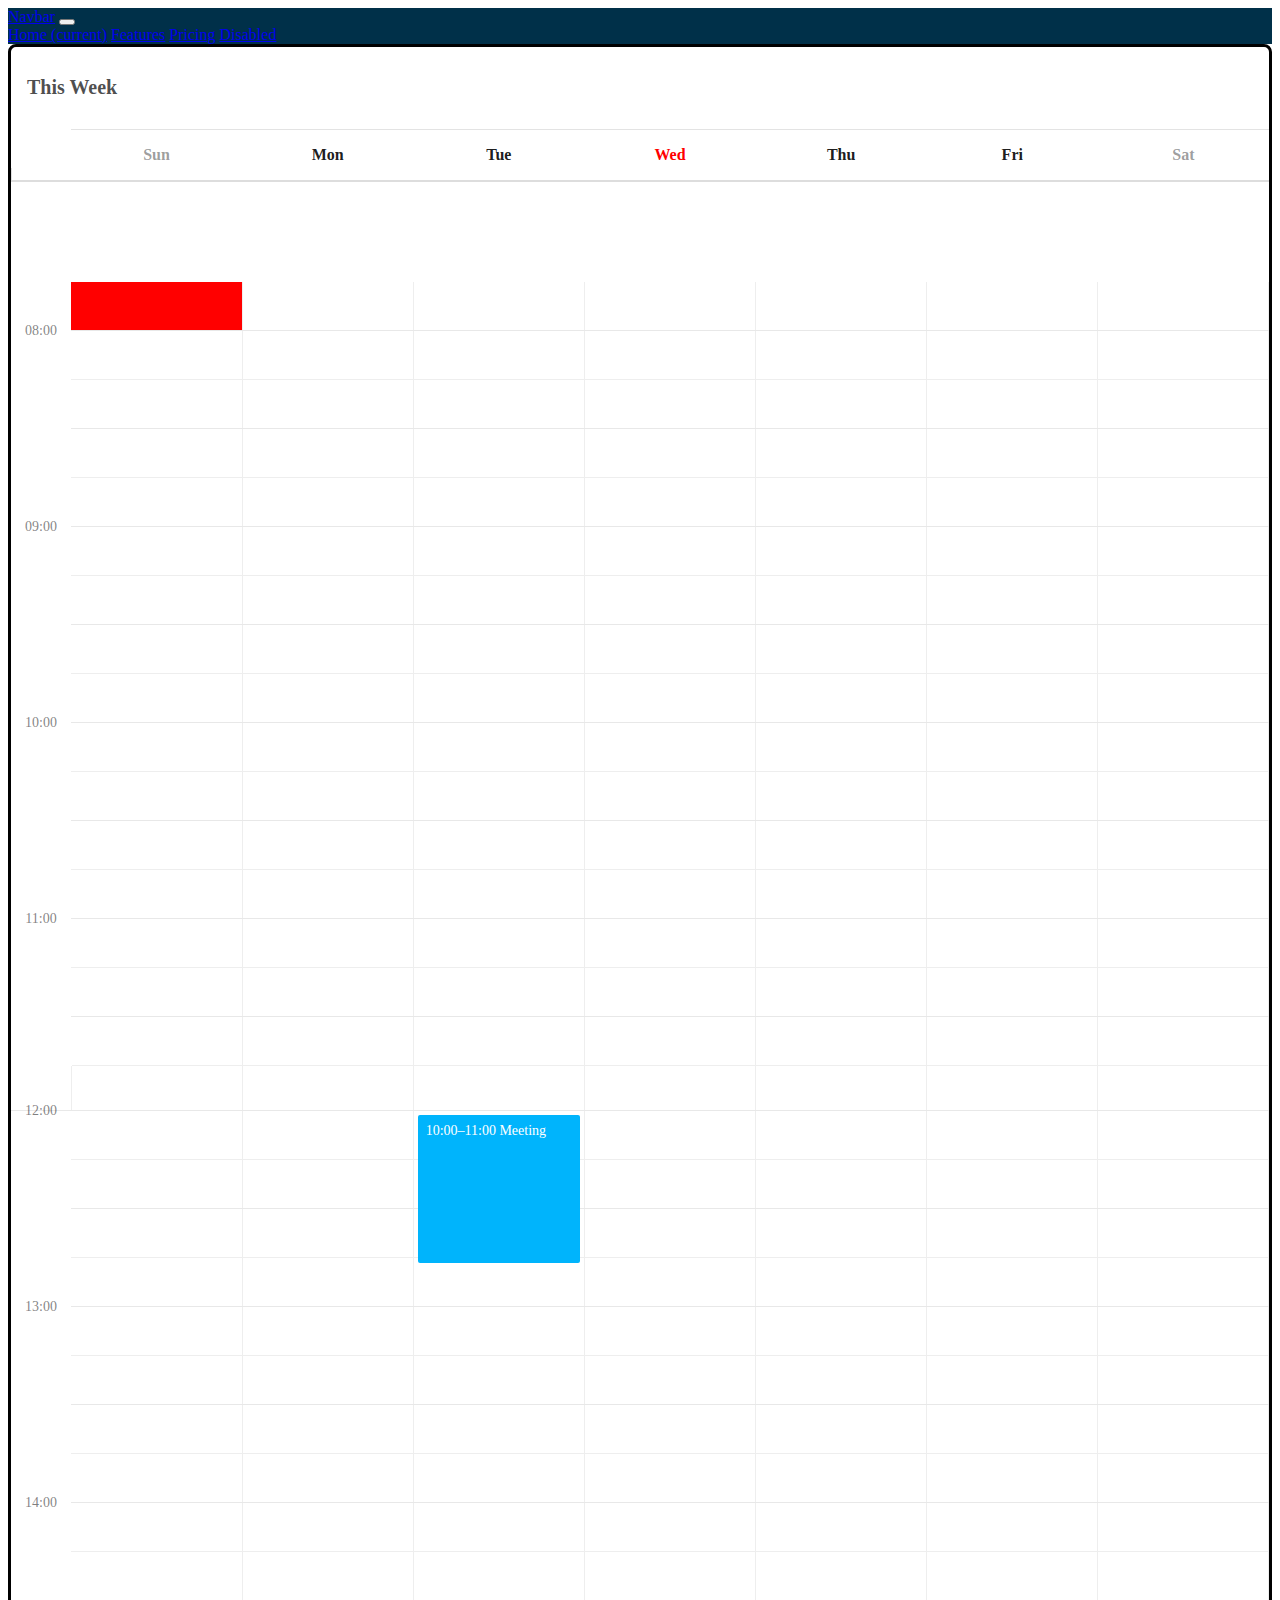
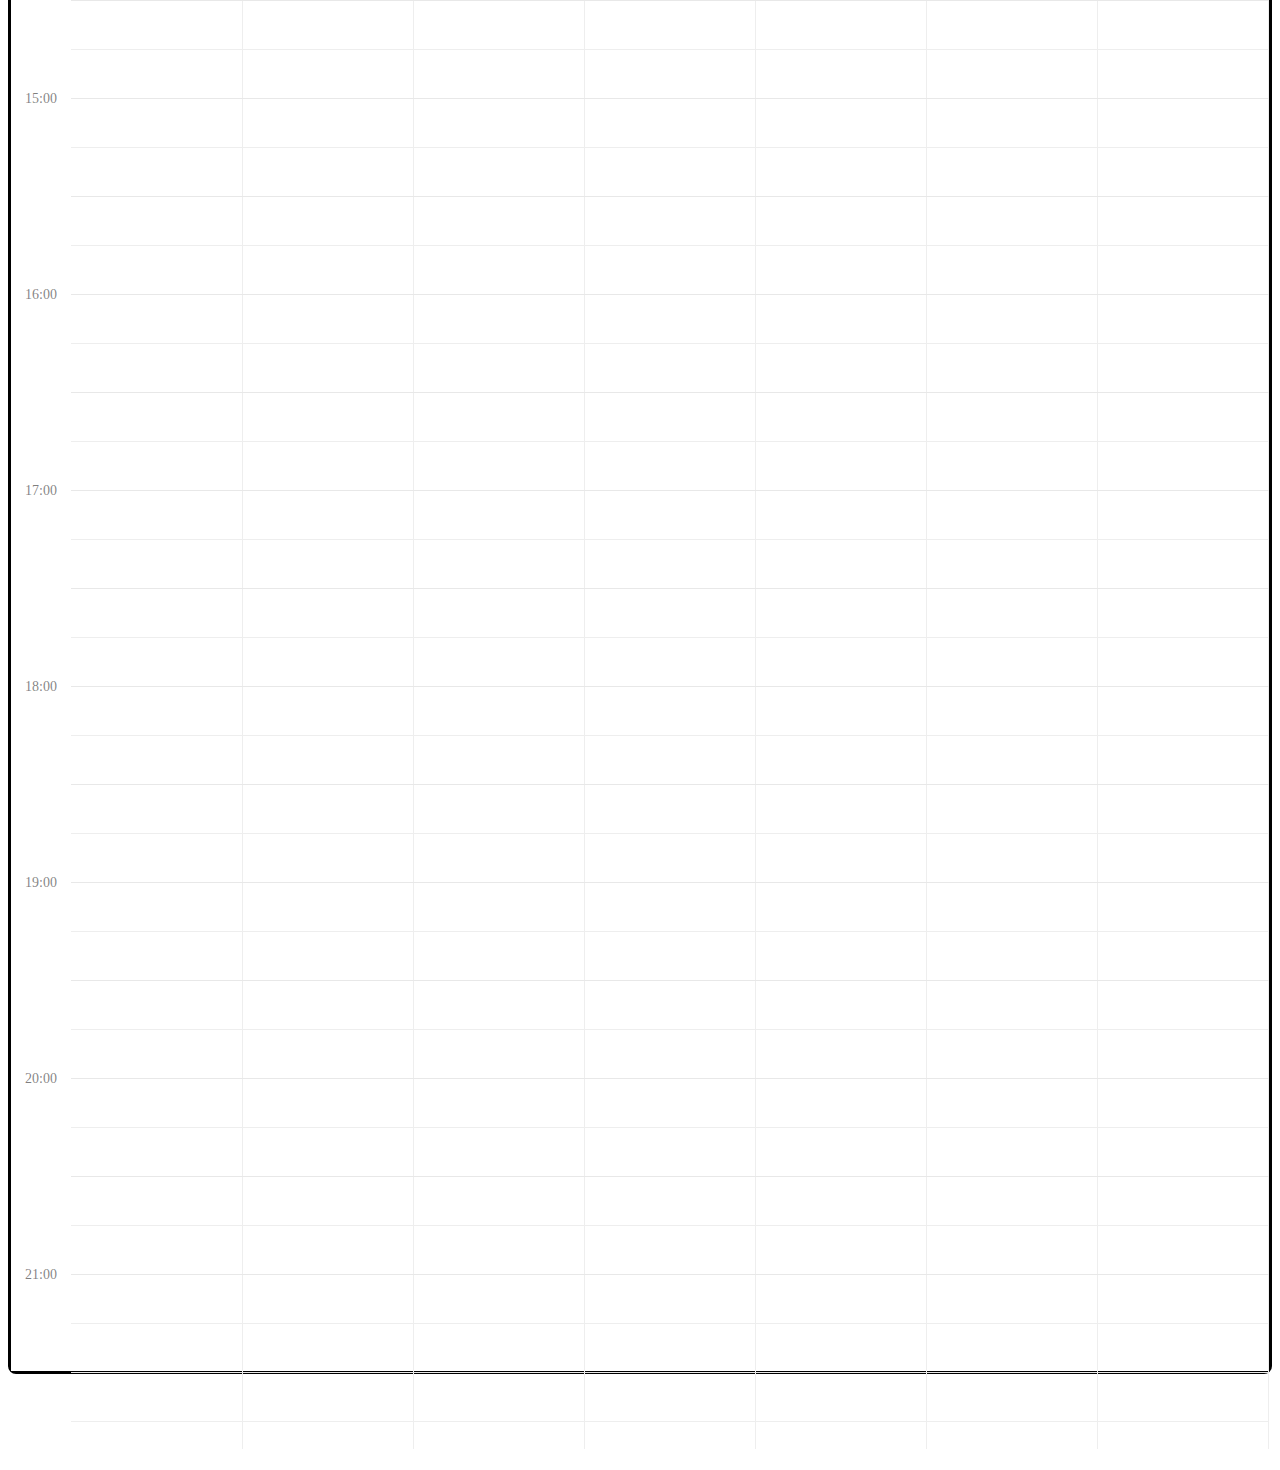
==== calendar.html @ 6134a8d2 "Calendar" ====
<!doctype html>
<html lang="en">
  <head>
    <!-- Required meta tags -->
    <meta charset="utf-8">
    <meta name="viewport" content="width=device-width, initial-scale=1, shrink-to-fit=no">

    <!-- Bootstrap CSS -->
    <link rel="stylesheet" href="https://cdn.jsdelivr.net/npm/bootstrap@4.5.3/dist/css/bootstrap.min.css" integrity="sha384-TX8t27EcRE3e/ihU7zmQxVncDAy5uIKz4rEkgIXeMed4M0jlfIDPvg6uqKI2xXr2" crossorigin="anonymous">
    <link rel="stylesheet" href="main.css">
    <link rel="stylesheet" href="calendar.css">
    <title>Hello, world!</title>

  </head>
  <body> 
    <div id="navbar">
    <nav class="navbar navbar-expand-lg container" id="navbar">
        <a class="navbar-brand" href="#">Navbar</a>
        <button class="navbar-toggler" type="button" data-toggle="collapse" data-target="#navbarNavAltMarkup" aria-controls="navbarNavAltMarkup" aria-expanded="false" aria-label="Toggle navigation">
          <span class="navbar-toggler-icon"></span>
          </button>
        <div class="collapse navbar-collapse" id="navbarNavAltMarkup">
            <div class="navbar-nav">
            <a class="nav-item nav-link active" href="#">Home <span class="sr-only">(current)</span></a>
            <a class="nav-item nav-link" href="#">Features</a>
            <a class="nav-item nav-link" href="#">Pricing</a>
            <a class="nav-item nav-link disabled" href="#">Disabled</a>
            </div>
        </div>
    </nav>
    </div> 
    <div class="calendar">
  
        <header class="container">
            <div class="calendar__title" style="display: flex; justify-content: center; align-items: center">
              <!-- <div class="icon secondary chevron_left">‹</div> -->
              <h1 class="" style="flex: 1;"><span></span><strong>This Week</strong></h1>
              <!-- <div class="icon secondary chevron_left">›</div> -->
            </div> 
            <div style="align-self: flex-start; flex: 0 0 1"></div>
        </header>
        
        <div class="outer">
      
        
        <table>
        <thead>
          <tr>
            <th class="headcol"></th>
            <th class="secondary">Sun</th>
            <th>Mon</th>
            <th>Tue</th>
            <th class="today">Wed</th>
            <th>Thu</th>
            <th>Fri</th>
            <th class="secondary">Sat</th>

          </tr>
        </thead>
        </table>
      
      <div class="wrap"> 
        <table class="offset">
      <!-- past: greys it out -->
      <!-- now: adds a red line above the td -->
        <tbody>
          <tr>
            <td class="headcol"></td>
            <td class="sun"></td>
            <td class="mon"></td>
            <td class="tue past"></td>
            <td class="wed"></td>
            <td class="thu"></td>
            <td class="fri"></td>
            <td class="sat"></td>
          </tr>
          <tr>
            <td class="headcol">08:00</td>
            <td id="sun"></td>
            <td id="mon0800"></td>
            <td id="tue0800"></td>
            <td id="wed0800"></td>
            <td id="thu0800"></td>
            <td id="fri0800"></td>
            <td id="sat"></td>
          </tr>
          <tr>
            <td class="headcol"></td>
            <td id="sun"></td>
            <td id="mon0815"></td>
            <td id="tue0815"></td>
            <td id="wed0815"></td>
            <td id="thu0815"></td>
            <td id="fri0815"></td>
            <td id="sat"></td>
          </tr>
          <tr>
            <td class="headcol"></td>
            <td id="sun"></td>
            <td id="mon0830"></td>
            <td id="tue0830"></td>
            <td id="wed0830"></td>
            <td id="thu0830"></td>
            <td id="fri0830"></td>
            <td id="sat"></td>
          </tr>
          <tr>
            <td class="headcol"></td>
            <td id="sun"></td>
            <td id="mon0845"></td>
            <td id="tue0845"></td>
            <td id="wed0845"></td>
            <td id="thu0845"></td>
            <td id="fri0845"></td>
            <td id="sat"></td>
          </tr>
          <tr>
            <td class="headcol">09:00</td>
            <td id="sun"></td>
            <td id="mon0900"></td>
            <td id="tue0900"></td>
            <td id="wed0900"></td>
            <td id="thu0900"></td>
            <td id="fri0900"></td>
            <td id="sat"></td>
          </tr>
          <tr>
            <td class="headcol"></td>
            <td id="sun"></td>
            <td id="mon0915"></td>
            <td id="tue0915"></td>
            <td id="wed0915"></td>
            <td id="thu0915"></td>
            <td id="fri0915"></td>
            <td id="sat"></td>
          </tr>
          <tr>
            <td class="headcol"></td>
            <td id="sun"></td>
            <td id="mon0930"></td>
            <td id="tue0930"></td>
            <td id="wed0930"></td>
            <td id="thu0930"></td>
            <td id="fri0930"></td>
            <td id="sat"></td>
          </tr>
          <tr>
            <td class="headcol"></td>
            <td id="sun"></td>
            <td id="mon0945"></td>
            <td id="tue0945"></td>
            <td id="wed0945"></td>
            <td id="thu0945"></td>
            <td id="fri0945"></td>
            <td id="sat"></td>
          </tr>
          <tr>
            <td class="headcol">10:00</td>
            <td id="sun1000"></td>
            <td id="mon1000"></td>
            <td id="tue1000"></td>
            <td id="wed1000"></td>
            <td id="thu1000"></td>
            <td id="fri1000"></td>
            <td id="sat1000"></td>
          </tr>
          <tr>
            <td class="headcol"></td>
            <td id="sun1015"></td>
            <td id="mon1015"></td>
            <td id="tue1015"></td>
            <td id="wed1015"></td>
            <td id="thu1015"></td>
            <td id="fri1015"></td>
            <td id="sat1015"></td>
          </tr>
          <tr>
            <td class="headcol"></td>
            <td id="sun1030"></td>
            <td id="mon1030"></td>
            <td id="tue1030"></td>
            <td id="wed1030"></td>
            <td id="thu1030"></td>
            <td id="fri1030"></td>
            <td id="sat1030"></td>
          </tr>
          <tr>
            <td class="headcol"></td>
            <td id="sun1045"></td>
            <td id="mon1045"></td>
            <td id="tue1045"></td>
            <td id="wed1045"></td>
            <td id="thu1045"></td>
            <td id="fri1045"></td>
            <td id="sat1045"></td>
          </tr>
          <tr>
            <td class="headcol">11:00</td>
            <td id="sun1100"></td>
            <td id="mon1100"></td>
            <td id="tue1100"></td>
            <td id="wed1100"></td>
            <td id="thu1100"></td>
            <td id="fri1100"></td>
            <td id="sat1100"></td>
          </tr>
          <tr>
            <td class="headcol"></td>
            <td id="sun1115"></td>
            <td id="mon1115"></td>
            <td id="tue1115"></td>
            <td id="wed1115"></td>
            <td id="thu1115"></td>
            <td id="fri1115"></td>
            <td id="sat1115"></td>
          </tr>
          <tr>
            <td class="headcol"></td>
            <td class="sun1130"></td>
            <td class="mon1130"></td>
            <td class="tue1130"></td>
            <td class="wed1130"></td>
            <td class="thu1130"></td>
            <td class="fri1130"></td>
            <td class="sat1130"></td>
          </tr>
          <tr>
            <td id="headcol"></td>
            <td id="sun1145"></td>
            <td id="mon1145"></td>
            <td id="tue1145"></td>
            <td id="wed1145"></td>
            <td id="thu1145"></td>
            <td id="fri1145"></td>
            <td id="sat1145"></td>
          </tr>

          <tr>
            <td class="headcol">12:00</td>
            <td id="sun1200"></td>
            <td id="mon1200"></td>
            <td id="tue1200"><div class="event triple"><input id="check" type="checkbox" class="checkbox" /><label for="check"></label>10:00–11:00 Meeting</div></td>
            <td id="wed1200"></td>
            <td id="thu1200"></td>
            <td id="fri1200"></td>
            <td id="sat1200"></td>
          </tr>
          <tr>
            <td class="headcol"></td>
            <td id="sun1215"></td>
            <td id="mon1215"></td>
            <td id="tue1215"></td>
            <td id="wed1215"></td>
            <td id="thu1215"></td>
            <td id="fri1215"></td>
            <td id="sat1215"></td>
          </tr>
          <tr>
            <td class="headcol"></td>
            <td id="sun1230"></td>
            <td id="mon1230"></td>
            <td id="tue1230"></td>
            <td id="wed1230"></td>
            <td id="thu1230"></td>
            <td id="fri1230"></td>
            <td id="sat1230"></td>
          </tr>
          <tr>
            <td class="headcol"></td>
            <td id="sun1245"></td>
            <td id="mon1245"></td>
            <td id="tue1245"></td>
            <td id="wed1245"></td>
            <td id="thu1245"></td>
            <td id="fri1245"></td>
            <td id="sat1245"></td>
          </tr>
          <tr>
            <td class="headcol">13:00</td>
            <td id="sun1300"></td>
            <td id="mon1300"></td>
            <td id="tue1300"></td>
            <td id="wed1300"></td>
            <td id="thu1300"></td>
            <td id="fri1300"></td>
            <td id="sat1300"></td>
          </tr>
          <tr>
            <td class="headcol"></td>
            <td id="sun1315"></td>
            <td id="mon1315"></td>
            <td id="tue1315"></td>
            <td id="wed1315"></td>
            <td id="thu1315"></td>
            <td id="fri1315"></td>
            <td id="sat1315"></td>
          </tr>
          <tr>
            <td class="headcol"></td>
            <td id="sun1330"></td>
            <td id="mon1330"></td>
            <td id="tue1330"></td>
            <td id="wed1330"></td>
            <td id="thu1330"></td>
            <td id="fri1330"></td>
            <td id="sat1330"></td>
          </tr>
          <tr>
            <td class="headcol"></td>
            <td id="sun1345"></td>
            <td id="mon1345"></td>
            <td id="tue1345"></td>
            <td id="wed1345"></td>
            <td id="thu1345"></td>
            <td id="fri1345"></td>
            <td id="sat1345"></td>
          </tr>
          <tr>
            <td class="headcol">14:00</td>
            <td id="sun1400"></td>
            <td id="mon1400"></td>
            <td id="tue1400"></td>
            <td id="wed1400"></td>
            <td id="thu1400"></td>
            <td id="fri1400"></td>
            <td id="sat1400"></td>
          </tr>
          <tr>
            <td class="headcol"></td>
            <td id="sun1415"></td>
            <td id="mon1415"></td>
            <td id="tue1415"></td>
            <td id="wed1415"></td>
            <td id="thu1415"></td>
            <td id="fri1415"></td>
            <td id="sat1415"></td>
          </tr>
          <tr>
            <td class="headcol"></td>
            <td id="sun1430"></td>
            <td id="mon1430"></td>
            <td id="tue1430"></td>
            <td id="wed1430"></td>
            <td id="thu1430"></td>
            <td id="fri1430"></td>
            <td id="sat1430"></td>
          </tr>
          <tr>
            <td class="headcol"></td>
            <td id="sun1445"></td>
            <td id="mon1445"></td>
            <td id="tue1445"></td>
            <td id="wed1445"></td>
            <td id="thu1445"></td>
            <td id="fri1445"></td>
            <td id="sat1445"></td>
          </tr>
          <tr>
            <td class="headcol">15:00</td>
            <td id="sun1500"></td>
            <td id="mon1500"></td>
            <td id="tue1500"></td>
            <td id="wed1500"></td>
            <td id="thu1500"></td>
            <td id="fri1500"></td>
            <td id="sat1500"></td>
          </tr>
          <tr>
            <td class="headcol"></td>
            <td id="sun1515"></td>
            <td id="mon1515"></td>
            <td id="tue1515"></td>
            <td id="wed1515"></td>
            <td id="thu1515"></td>
            <td id="fri1515"></td>
            <td id="sat1515"></td>
          </tr>
          <tr>
            <td class="headcol"></td>
            <td id="sun1530"></td>
            <td id="mon1530"></td>
            <td id="tue1530"></td>
            <td id="wed1530"></td>
            <td id="thu1530"></td>
            <td id="fri1530"></td>
            <td id="sat1530"></td>
          </tr>
          <tr>
            <td class="headcol"></td>
            <td id="sun1545"></td>
            <td id="mon1545"></td>
            <td id="tue1545"></td>
            <td id="wed1545"></td>
            <td id="thu1545"></td>
            <td id="fri1545"></td>
            <td id="sat1545"></td>
          </tr>
          <tr>
            <td class="headcol">16:00</td>
            <td id="sun1600"></td>
            <td id="mon1600"></td>
            <td id="tue1600"></td>
            <td id="wed1600"></td>
            <td id="thu1600"></td>
            <td id="fri1600"></td>
            <td id="sat1600"></td>
          </tr>
          <tr>
            <td class="headcol"></td>
            <td id="sun1615"></td>
            <td id="mon1615"></td>
            <td id="tue1615"></td>
            <td id="wed1615"></td>
            <td id="thu1615"></td>
            <td id="fri1615"></td>
            <td id="sat1615"></td>
          </tr>
          <tr>
            <td class="headcol"></td>
            <td id="sun1630"></td>
            <td id="mon1630"></td>
            <td id="tue1630"></td>
            <td id="wed1630"></td>
            <td id="thu1630"></td>
            <td id="fri1630"></td>
            <td id="sat1630"></td>
          </tr>
          <tr>
            <td class="headcol"></td>
            <td id="sun1645"></td>
            <td id="mon1645"></td>
            <td id="tue1645"></td>
            <td id="wed1645"></td>
            <td id="thu1645"></td>
            <td id="fri1645"></td>
            <td id="sat1645"></td>
          </tr>
          <tr>
            <td class="headcol">17:00</td>
            <td id="sun1700"></td>
            <td id="mon1700"></td>
            <td id="tue1700"></td>
            <td id="wed1700"></td>
            <td id="thu1700"></td>
            <td id="fri1700"></td>
            <td id="sat1700"></td>
          </tr>
          <tr>
            <td class="headcol"></td>
            <td id="sun1715"></td>
            <td id="mon1715"></td>
            <td id="tue1715"></td>
            <td id="wed1715"></td>
            <td id="thu1715"></td>
            <td id="fri1715"></td>
            <td id="sat1715"></td>
          </tr>
          <tr>
            <td class="headcol"></td>
            <td id="sun1730"></td>
            <td id="mon1730"></td>
            <td id="tue1730"></td>
            <td id="wed1730"></td>
            <td id="thu1730"></td>
            <td id="fri1730"></td>
            <td id="sat1730"></td>
          </tr>
          <tr>
            <td class="headcol"></td>
            <td id="sun1745"></td>
            <td id="mon1745"></td>
            <td id="tue1745"></td>
            <td id="wed1745"></td>
            <td id="thu1745"></td>
            <td id="fri1745"></td>
            <td id="sat1745"></td>
          </tr>
          <tr>
            <td class="headcol">18:00</td>
            <td id="sun1800"></td>
            <td id="mon1800"></td>
            <td id="tue1800"></td>
            <td id="wed1800"></td>
            <td id="thu1800"></td>
            <td id="fri1800"></td>
            <td id="sat1800"></td>
          </tr>
          <tr>
            <td class="headcol"></td>
            <td id="sun1815"></td>
            <td id="mon1815"></td>
            <td id="tue1815"></td>
            <td id="wed1815"></td>
            <td id="thu1815"></td>
            <td id="fri1815"></td>
            <td id="sat1815"></td>
          </tr>
          <tr>
            <td class="headcol"></td>
            <td id="sun1830"></td>
            <td id="mon1830"></td>
            <td id="tue1830"></td>
            <td id="wed1830"></td>
            <td id="thu1830"></td>
            <td id="fri1830"></td>
            <td id="sat1830"></td>
          </tr>
          <tr>
            <td class="headcol"></td>
            <td id="sun1845"></td>
            <td id="mon1845"></td>
            <td id="tue1845"></td>
            <td id="wed1845"></td>
            <td id="thu1845"></td>
            <td id="fri1845"></td>
            <td id="sat1845"></td>
          </tr>
          <tr>
            <td class="headcol">19:00</td>
            <td id="sun1900"></td>
            <td id="mon1900"></td>
            <td id="tue1900"></td>
            <td id="wed1900"></td>
            <td id="thu1900"></td>
            <td id="fri1900"></td>
            <td id="sat1900"></td>
          </tr>
          <tr>
            <td class="headcol"></td>
            <td id="sun1915"></td>
            <td id="mon1915"></td>
            <td id="tue1915"></td>
            <td id="wed1915"></td>
            <td id="thu1915"></td>
            <td id="fri1915"></td>
            <td id="sat1915"></td>
          </tr>
          <tr>
            <td class="headcol"></td>
            <td id="sun1930"></td>
            <td id="mon1930"></td>
            <td id="tue1930"></td>
            <td id="wed1930"></td>
            <td id="thu1930"></td>
            <td id="fri1930"></td>
            <td id="sat1930"></td>
          </tr>
          <tr>
            <td class="headcol"></td>
            <td id="sun1945"></td>
            <td id="mon1945"></td>
            <td id="tue1945"></td>
            <td id="wed1945"></td>
            <td id="thu1945"></td>
            <td id="fri1945"></td>
            <td id="sat1945"></td>
          </tr>
          <tr>
            <td class="headcol">20:00</td>
            <td id="sun2000"></td>
            <td id="mon2000"></td>
            <td id="tue2000"></td>
            <td id="wed2000"></td>
            <td id="thu2000"></td>
            <td id="fri2000"></td>
            <td id="sat2000"></td>
          </tr>
          <tr>
            <td class="headcol"></td>
            <td id="sun2015"></td>
            <td id="mon2015"></td>
            <td id="tue2015"></td>
            <td id="wed2015"></td>
            <td id="thu2015"></td>
            <td id="fri2015"></td>
            <td id="sat2015"></td>
          </tr>
          <tr>
            <td class="headcol"></td>
            <td id="sun2030"></td>
            <td id="mon2030"></td>
            <td id="tue2030"></td>
            <td id="wed2030"></td>
            <td id="thu2030"></td>
            <td id="fri2030"></td>
            <td id="sat2030"></td>
          </tr>
          <tr>
            <td class="headcol"></td>
            <td id="sun2045"></td>
            <td id="mon2045"></td>
            <td id="tue2045"></td>
            <td id="wed2045"></td>
            <td id="thu2045"></td>
            <td id="fri2045"></td>
            <td id="sat2045"></td>
          </tr>
          <td class="headcol">21:00</td>
          <td id="sun2100"></td>
          <td id="mon2100"></td>
          <td id="tue2100"></td>
          <td id="wed2100"></td>
          <td id="thu2100"></td>
          <td id="fri2100"></td>
          <td id="sat2100"></td>
        </tr>
        <tr>
          <td class="headcol"></td>
          <td id="sun2115"></td>
          <td id="mon2115"></td>
          <td id="tue2115"></td>
          <td id="wed2115"></td>
          <td id="thu2115"></td>
          <td id="fri2115"></td>
          <td id="sat2115"></td>
        </tr>
        <tr>
          <td class="headcol"></td>
          <td id="sun2130"></td>
          <td id="mon2130"></td>
          <td id="tue2130"></td>
          <td id="wed2130"></td>
          <td id="thu2130"></td>
          <td id="fri2130"></td>
          <td id="sat2130"></td>
        </tr>
        <tr>
          <td class="headcol"></td>
          <td id="sun2145"></td>
          <td id="mon2145"></td>
          <td id="tue2145"></td>
          <td id="wed2145"></td>
          <td id="thu2145"></td>
          <td id="fri2145"></td>
          <td id="sat2145"></td>
        </tr>
        </tbody>
      </table>
      </div>
      </div>
      </div>
      

    <!-- Option 1: jQuery and Bootstrap Bundle (includes Popper) -->
    <script src="https://code.jquery.com/jquery-3.5.1.slim.min.js" integrity="sha384-DfXdz2htPH0lsSSs5nCTpuj/zy4C+OGpamoFVy38MVBnE+IbbVYUew+OrCXaRkfj" crossorigin="anonymous"></script>
    <script src="https://cdn.jsdelivr.net/npm/bootstrap@4.5.3/dist/js/bootstrap.bundle.min.js" integrity="sha384-ho+j7jyWK8fNQe+A12Hb8AhRq26LrZ/JpcUGGOn+Y7RsweNrtN/tE3MoK7ZeZDyx" crossorigin="anonymous"></script>
  </body>
</html>
---- main.css ----
#navbar {
    background-color: #003049
}
---- calendar.css ----
.sun {
    background-color: red
}
  
  .outer {
    position:relative;
  }
  
  .calendar {
      margin: 0 auto;
    max-width: 1280px;
    min-width: 500px;
    border: black solid;
    border-radius: 8px;
  }

  
  thead {
      box-shadow: 0px 2px 3px rgba(0, 0, 0, 0.2);
  }
  
  thead th {
  
    text-align: center;
    width: 100%;
  
  }
  
  header {
    background: #fff;
    padding: 1rem;
    color: rgba(0, 0, 0, 0.7);
    border-bottom: 1px solid rgba(0, 0, 0, 0.1);
    position: relative;
    display: flex;
    flex-direction: row;
    justify-content: space-between;
    align-items: center;
    border-radius: 8px 8px 0px 0px;
  }
  
  header h1 {
   font-size: 1.25rem;
   text-align: center;
   font-weight: normal;
  
  }
  tbody {
      position: relative;
    top: 100px;
  }
  table {
    background: #fff;
    width: 100%;
    height: 100%;
    border-collapse: collapse;
    table-layout: fixed;
  
  }
  
  
  
  .headcol {
    width: 60px;
    font-size: 0.875rem;
    font-weight: 500;
    color: rgba(0, 0, 0, 0.5);
    padding: 0.25rem 0;
    text-align: center;
    border: 0;
    position: relative;
    top: -12px;
    border-bottom: 1px solid transparent;
  }
  
  thead th {
    font-size: 1rem;
    font-weight: bold;
    color: rgba(0, 0, 0, 0.9);
    padding: 1rem;
  }
  
  thead {
      z-index: 2;
      background: white;
      border-bottom: 2px solid #ddd;
  
  }
  
  tr, tr td {
    height: 20px;
  }
  td {
    text-align: center;
  }
  tr:nth-child(odd) td:not(.headcol) {
    border-bottom: 1px solid #e8e8e8;
  }
  
  tr:nth-child(even) td:not(.headcol) {
    border-bottom: 1px solid #eee;
  }
  
  tr td {
    border-right: 1px solid #eee;
    padding: 0;
    white-space: none;
    word-wrap: nowrap;
  }
  
  tbody tr td {
    position: relative;
    vertical-align: top;
    height: 40px;
    padding: 0.25rem 0.25rem 0 0.25rem;
    width: auto;
  
  }
  
  .secondary {
    color: rgba(0, 0, 0, 0.4);
  }
  
  
  .checkbox {
     display: none;
  }
  
  .checkbox + label {
      border: 0;
      outline: 0;
      width: 100px;
      height: 100px;
      background: white;
      color: transparent;
      display:block;
    display: none;
  }
  
  .checkbox:checked + label {
      border: 0;
      outline: 0;
      width: 100%;
      height: 100%;
      background: red;
      color: transparent;
      display: inline-block;
  }
  
  .event {
    background: #00B4FC;
    color: white;
    border-radius: 2px;
    text-align: left;
    font-size: 0.875rem;
    z-index: 2;
    padding: 0.5rem;
    overflow-x: hidden;
    transition: all 0.2s;
    cursor: pointer;
  }
  
  .event:hover {
    box-shadow: 0px 10px 20px rgba(0, 0, 0, 0.2);
    background: #00B4FC;
  }
  
  .event.double {
    height: 200%;
  }
  .event.triple {
    height: 300%;
  }
  .event.quad {
    height: 400%;
  }
  /**
  thead {
      tr {
        display: block;
        position: relative;
      }
    }
  tbody {
      display: block;
      overflow: auto;
      width: 800px;
      height: 100%;
    }
  */
  
  
  
  td:hover:after {
    content: "+";
    vertical-align: middle;
    font-size: 1.875rem;
    font-weight: 100;
    color: rgba(0, 0, 0, 0.5);
    position: absolute;
  }
  
  button.secondary {
    border: 1px solid rgba(0, 0, 0, 0.1);
    background: white;
    padding: 0.5rem 0.75rem;
    font-size: 14px;
    border-radius: 2px;
    color: rgba(0, 0, 0, 0.5);
    box-shadow: 0px 1px 2px rgba(0, 0, 0, 0.1);
    cursor: pointer;
    font-weight: 500;
  }
  
  button.secondary:hover {
    background: #fafafa;
  }
  button.secondary:active {
    box-shadow: none;
  }
  button.secondary:focus {
    outline: 0;
  }
  
  /* tr td:nth-child(2), tr td:nth-child(3), .past {
    background: #fafafa;
  } */
  
  .today {
    color: red;
  }
  
  .now {
    box-shadow: 0px -1px 0px 0px red;
  }
  
  .icon {
    font-size: 1.5rem;
    margin: 0 1rem;
    text-align: center;
    cursor: pointer;
    vertical-align: middle;
    position: relative;
    top: -2px;
  }
  
  .icon:hover {
    color: red;
  }
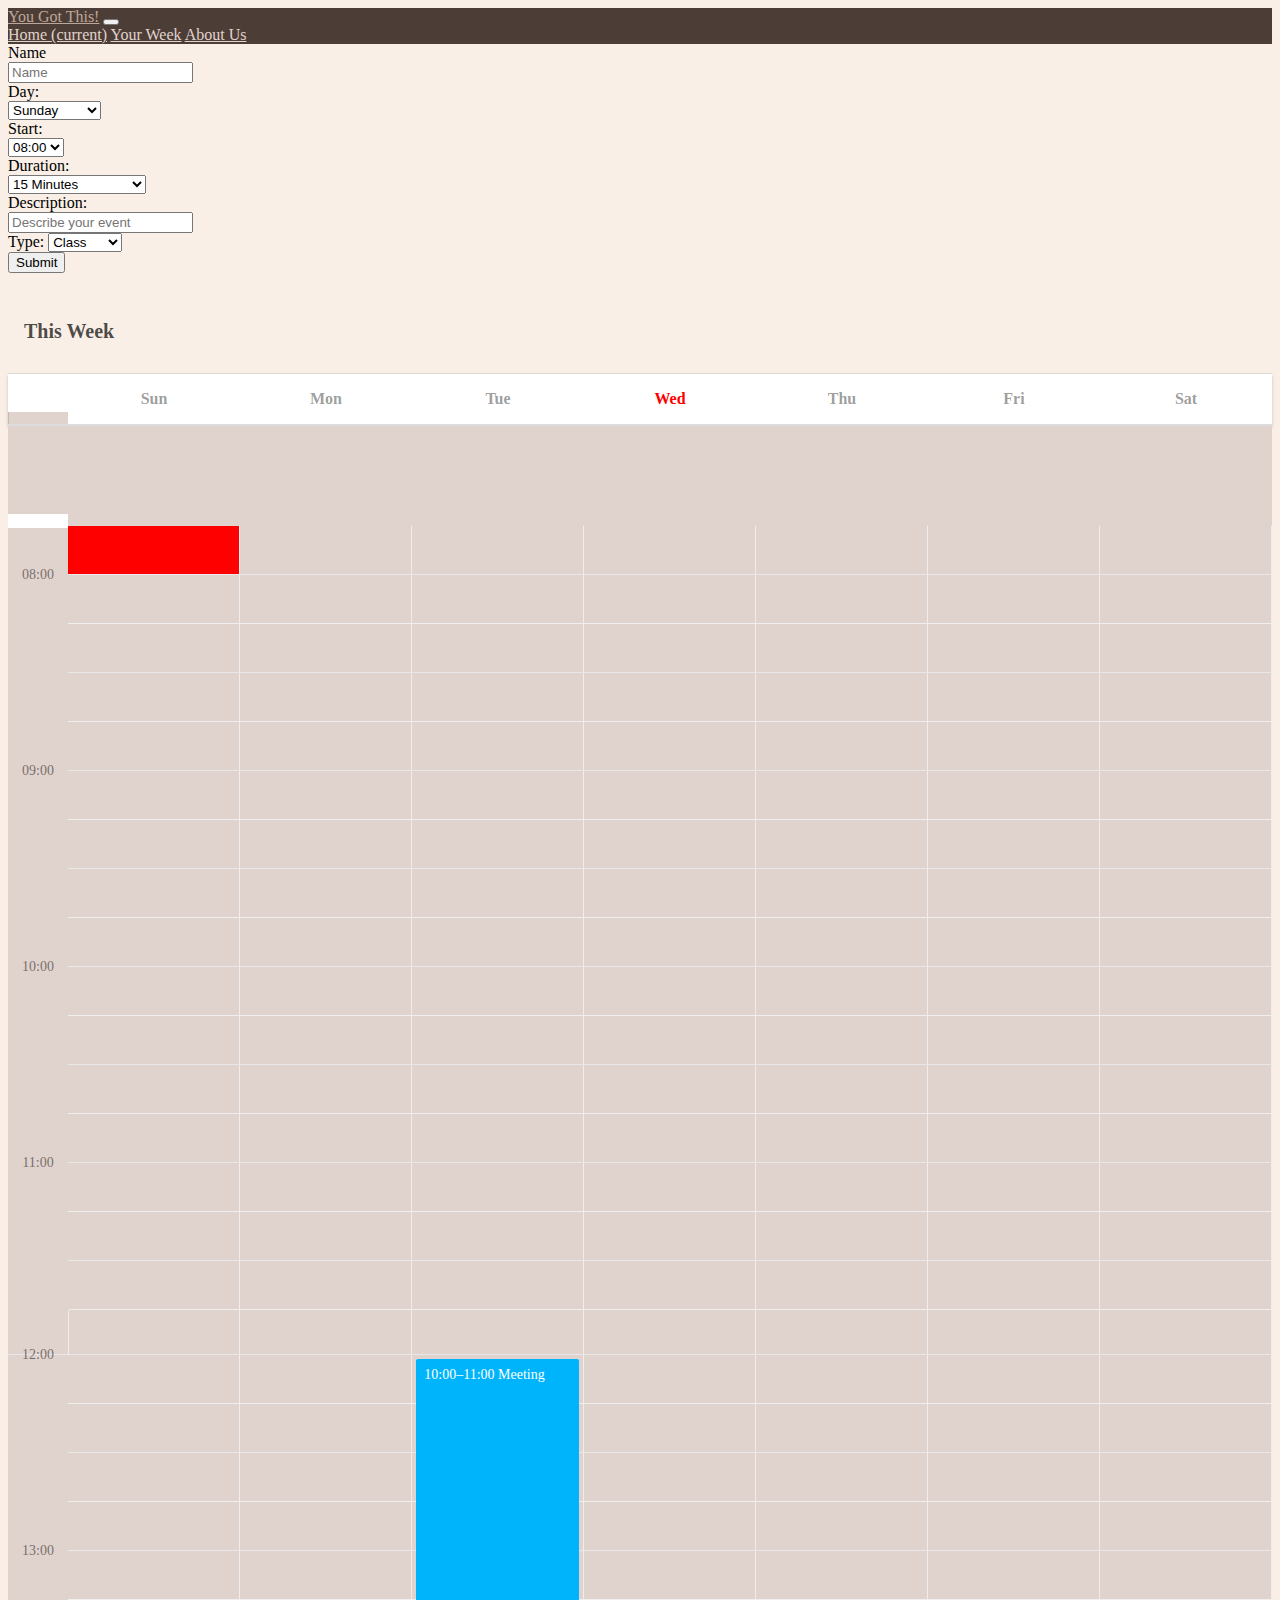
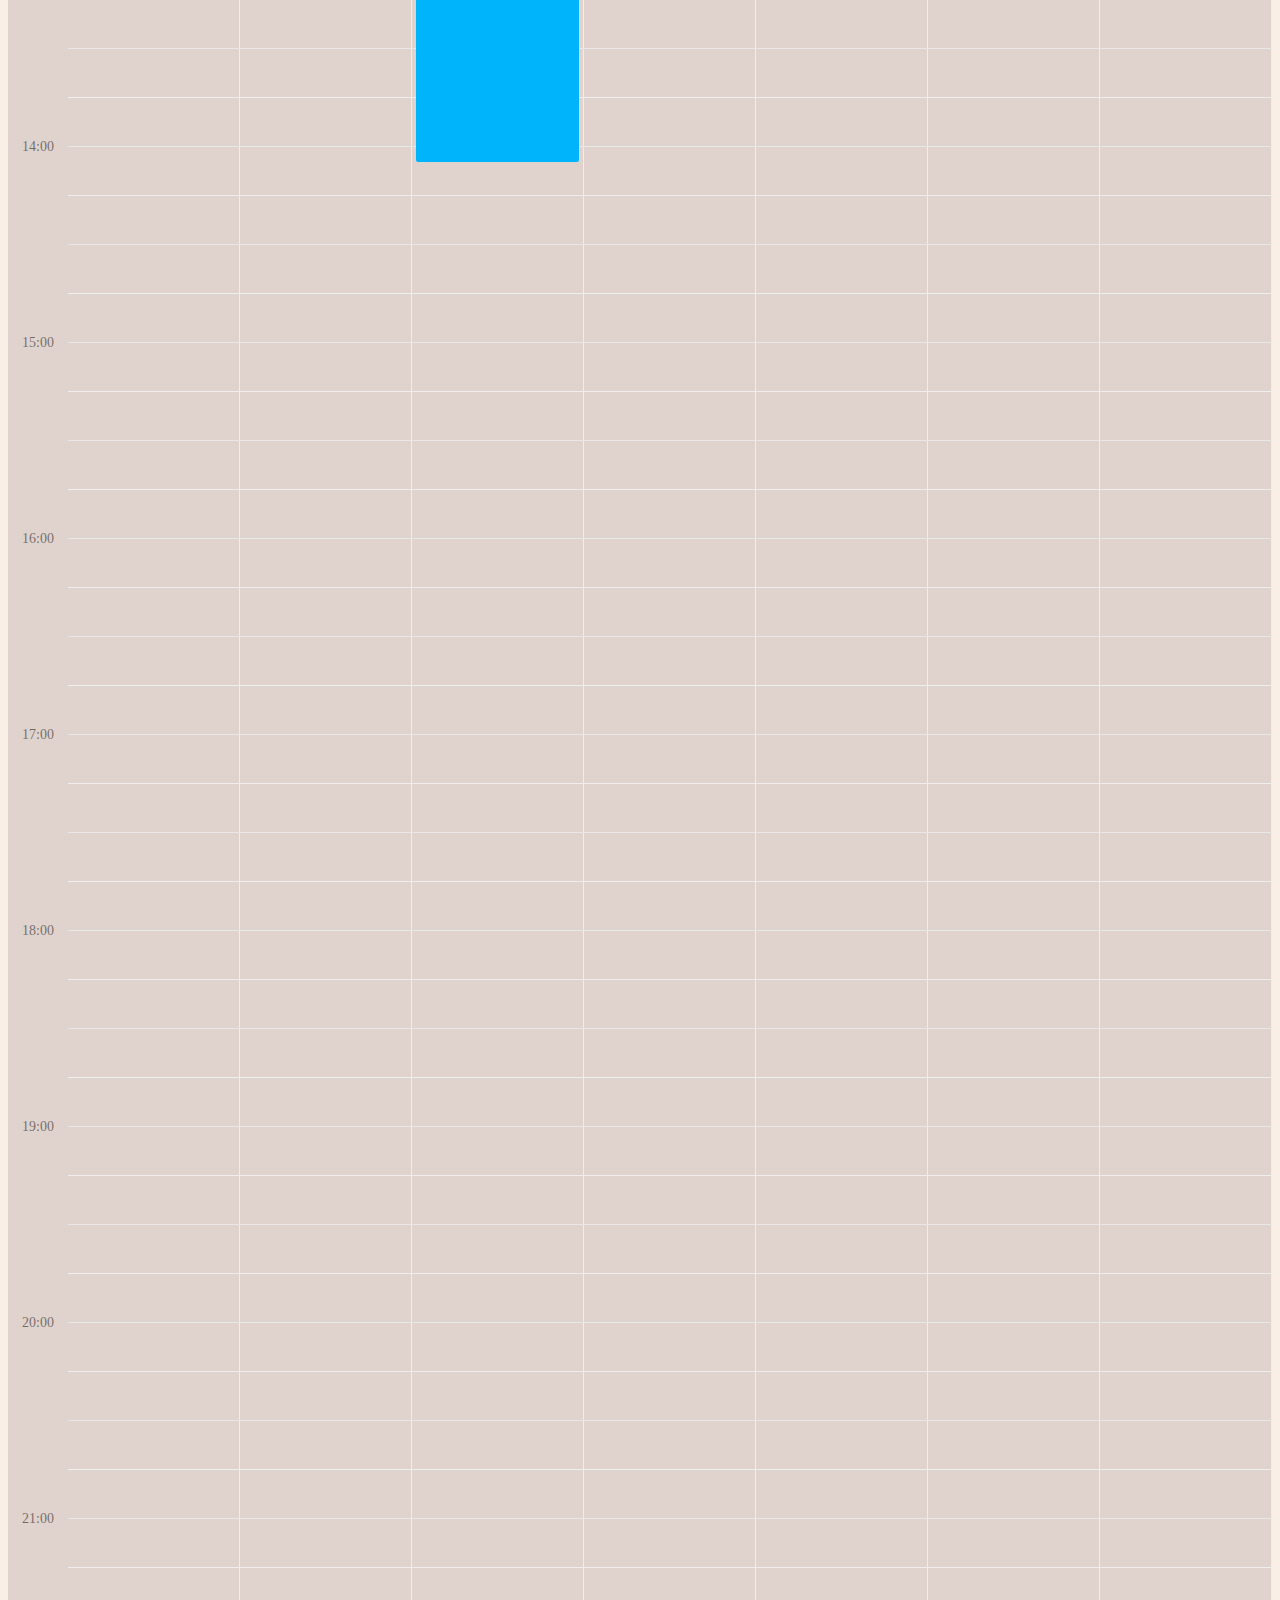
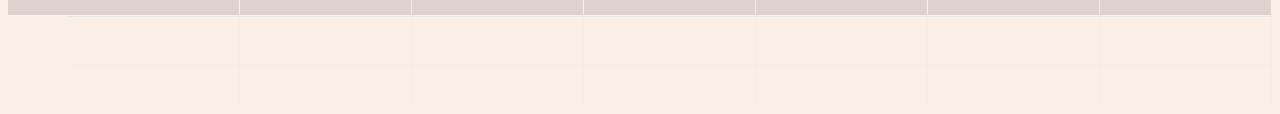
==== commit d4eba4f1: "CSS and JS chanes" ====
--- a/calendar.html
+++ b/calendar.html
@@ -14,22 +14,157 @@
   </head>
   <body> 
     <div id="navbar">
-    <nav class="navbar navbar-expand-lg container" id="navbar">
-        <a class="navbar-brand" href="#">Navbar</a>
-        <button class="navbar-toggler" type="button" data-toggle="collapse" data-target="#navbarNavAltMarkup" aria-controls="navbarNavAltMarkup" aria-expanded="false" aria-label="Toggle navigation">
-          <span class="navbar-toggler-icon"></span>
-          </button>
-        <div class="collapse navbar-collapse" id="navbarNavAltMarkup">
-            <div class="navbar-nav">
-            <a class="nav-item nav-link active" href="#">Home <span class="sr-only">(current)</span></a>
-            <a class="nav-item nav-link" href="#">Features</a>
-            <a class="nav-item nav-link" href="#">Pricing</a>
-            <a class="nav-item nav-link disabled" href="#">Disabled</a>
+        <nav class="navbar navbar-expand-lg navbar-dark container id="navbar">
+            <div class="container">
+                <a class="navbar-brand" id="navTitle" href="index.html">You Got This!</a>
+                <button class="navbar-toggler" type="button" data-toggle="collapse" data-target="#navbarNavAltMarkup" aria-controls="navbarNavAltMarkup" aria-expanded="false" aria-label="Toggle navigation">
+                <span class="navbar-toggler-icon"></span>
+                </button>
+                <div class="collapse navbar-collapse" id="navbarNavAltMarkup">
+                    <div class="navbar-nav">
+                        <a class="nav-item nav-link" href="index.html">Home <span class="sr-only">(current)</span></a>
+                        <a class="nav-item nav-link active" href="calendar.html">Your Week</a>
+                        <a class="nav-item nav-link" href="#">About Us</a>
+                    </div>
+                </div>
+            </div>
+        </nav>
+    </div> 
+
+    <form class="container" onsubmit="return false">
+        <div class="form-group row">
+            <label for="name" class="col-sm-2 col-form-label">Name</label>
+            <div class="col-sm-10">
+                <input type="text" class="form-control" id="name" placeholder="Name" name="Name" title="Enter the name of your event" required>
             </div>
         </div>
-    </nav>
-    </div> 
-    <div class="calendar">
+
+        <div class="form-group row">
+            <label for="day" class="col-sm-2 col-form-label">Day:</label>
+            <div class="col-sm-10">
+                <select id="day" name="day">
+                    <option value="sun">Sunday</option>
+                    <option value="mon">Monday</option>
+                    <option value="tue">Tuesday</option>
+                    <option value="wed">Wednesday</option>
+                    <option value="thu">Thursday</option>
+                    <option value="fri">Friday</option>
+                    <option value="sat">Saturday</option>
+                </select>
+            </div>
+        </div>
+    
+        <div class="form-group row">
+            <label for="start" class="col-sm-2 col-form-label">Start:</label>
+            <div class="col-sm-10">
+                <select id="start" name="start" required>
+                    <option value="0800">08:00</option>
+                    <option value="0815">08:15</option>
+                    <option value="0830">08:30</option>
+                    <option value="0845">08:45</option>
+                    <option value="0900">09:00</option>
+                    <option value="0915">09:15</option>
+                    <option value="0930">09:30</option>
+                    <option value="0945">09:45</option>
+                    <option value="1000">10:00</option>
+                    <option value="1015">10:15</option>
+                    <option value="1030">10:30</option>
+                    <option value="1045">10:45</option>
+                    <option value="1100">11:00</option>
+                    <option value="1115">11:15</option>
+                    <option value="1130">11:30</option>
+                    <option value="1145">11:45</option>
+                    <option value="1200">12:00</option>
+                    <option value="1215">12:15</option>
+                    <option value="1230">12:30</option>
+                    <option value="1245">12:45</option>
+                    <option value="1300">13:00</option>
+                    <option value="1315">13:15</option>
+                    <option value="1330">13:30</option>
+                    <option value="1345">13:45</option>
+                    <option value="1400">14:00</option>
+                    <option value="1415">14:15</option>
+                    <option value="1430">14:30</option>
+                    <option value="1445">14:45</option>
+                    <option value="1500">15:00</option>
+                    <option value="1515">15:15</option>
+                    <option value="1530">15:30</option>
+                    <option value="1545">15:45</option>
+                    <option value="1600">16:00</option>
+                    <option value="1615">16:15</option>
+                    <option value="1630">16:30</option>
+                    <option value="1645">16:45</option>
+                    <option value="1700">17:00</option>
+                    <option value="1715">17:15</option>
+                    <option value="1730">17:30</option>
+                    <option value="1745">17:45</option>
+                    <option value="1800">18:00</option>
+                    <option value="1815">18:15</option>
+                    <option value="1830">18:30</option>
+                    <option value="1845">18:45</option>
+                    <option value="1900">19:00</option>
+                    <option value="1915">19:15</option>
+                    <option value="1930">19:30</option>
+                    <option value="1945">19:45</option>
+                    <option value="2000">20:00</option>
+                    <option value="2015">20:15</option>
+                    <option value="2030">20:30</option>
+                    <option value="2045">20:45</option>
+                    <option value="2100">21:00</option>
+                    <option value="2115">21:15</option>
+                    <option value="2130">21:30</option>
+                    <option value="2145">21:45</option>
+                </select>
+            </div>
+        </div>
+    
+        <!-- Enter phone number??? -->
+        <div class="form-group row">
+            <label for="duration" class="col-sm-2 col-form-label">Duration:</label>
+            <div class="col-sm-10">
+                <select id="duration" name="duration" required>
+                    <option value="100">15 Minutes</option>
+                    <option value="200">30 Minutes</option>
+                    <option value="320">45 Minutes</option>
+                    <option value="440">1 Hour</option>
+                    <option value="550">1 Hour 15 Minutes</option>
+                    <option value="660">1 Hour 30 Minutes</option>
+                    <option value="770">1 Hour 45 Minutes</option>
+                    <option value="880">2 Hours</option>
+                    <option value="990">2 Hours 15 Minutes</option>
+                    <option value="1100">2 Hours 30 Minutes</option>
+                    <option value="1210">2 Hours 45 Minutes</option>
+                    <option value="1320">3 Hours</option>
+                </select>
+            </div>
+        </div>
+
+        <!-- Customer Name -->
+
+        <div class="form-group row">
+            <label for="desc" class="col-sm-2 col-form-label">Description:</label>
+            <div class="col-sm-10">
+                <input type="text" class="form-control" id="desc" placeholder="Describe your event" name="desc">
+            </div>
+        </div>
+
+        <div class="form-group row">
+            <label for="type" class="col-sm-2 col-form-label">Type:</label>
+            <select id="type" name="type" required>
+                <option value="class">Class</option>
+                <option value="exercise">Exercise</option>
+                <option value="relax">Relax</option>
+            </select>
+        </div>
+
+        <div>
+            <button id="submitBtn" type="submit" class="btn btn-dark float-right" onclick="logSlot()">Submit</button>
+            <small id="error_msg" class="form-text text-danger"></small>
+        </div>
+        <br>
+    </form>
+
+    <div class="calendar container" >
   
         <header class="container">
             <div class="calendar__title" style="display: flex; justify-content: center; align-items: center">
@@ -48,11 +183,11 @@
           <tr>
             <th class="headcol"></th>
             <th class="secondary">Sun</th>
-            <th>Mon</th>
-            <th>Tue</th>
+            <th class="secondary">Mon</th>
+            <th class="secondary">Tue</th>
             <th class="today">Wed</th>
-            <th>Thu</th>
-            <th>Fri</th>
+            <th class="secondary">Thu</th>
+            <th class="secondary">Fri</th>
             <th class="secondary">Sat</th>
 
           </tr>
@@ -65,7 +200,7 @@
       <!-- now: adds a red line above the td -->
         <tbody>
           <tr>
-            <td class="headcol"></td>
+            <td class="headcol" style="background: linear-gradient(0deg, #e0d3cdff 70%, white 50%)"></td>
             <td class="sun"></td>
             <td class="mon"></td>
             <td class="tue past"></td>
@@ -234,12 +369,11 @@
             <td id="fri1145"></td>
             <td id="sat1145"></td>
           </tr>
-
           <tr>
             <td class="headcol">12:00</td>
             <td id="sun1200"></td>
             <td id="mon1200"></td>
-            <td id="tue1200"><div class="event triple"><input id="check" type="checkbox" class="checkbox" /><label for="check"></label>10:00–11:00 Meeting</div></td>
+            <td id="tue1200"><div class="event oct"><input id="check" type="checkbox" class="checkbox" /><label for="check"></label>10:00–11:00 Meeting</div></td>
             <td id="wed1200"></td>
             <td id="thu1200"></td>
             <td id="fri1200"></td>
@@ -640,7 +774,7 @@
       </div>
       </div>
       
-
+      <script src="schedule.js"></script>
     <!-- Option 1: jQuery and Bootstrap Bundle (includes Popper) -->
     <script src="https://code.jquery.com/jquery-3.5.1.slim.min.js" integrity="sha384-DfXdz2htPH0lsSSs5nCTpuj/zy4C+OGpamoFVy38MVBnE+IbbVYUew+OrCXaRkfj" crossorigin="anonymous"></script>
     <script src="https://cdn.jsdelivr.net/npm/bootstrap@4.5.3/dist/js/bootstrap.bundle.min.js" integrity="sha384-ho+j7jyWK8fNQe+A12Hb8AhRq26LrZ/JpcUGGOn+Y7RsweNrtN/tE3MoK7ZeZDyx" crossorigin="anonymous"></script>
--- a/main.css
+++ b/main.css
@@ -1,3 +1,70 @@
+/* 
+#eae2b7
+#fcbf49
+#f77f00
+#d62828
+#003049
+*/
+/* CSS HEX */
+/* --brink-pink: #f55c7aff;
+--candy-pink: #f56c77ff;
+--congo-pink: #f57c73ff;
+--middle-red: #f68c70ff;
+--atomic-tangerine: #f69c6dff;
+--rajah: #f6ac69ff;
+--sunray: #f6bc66ff; */
+
+/* CSS HEX */
+/* --dark-lava: #4c3d36ff;
+--silver-pink: #bda799ff;
+--silver-pink-2: #d6b8aeff;
+--champagne-pink: #e0d3cdff;
+--linen: #f9efe6ff; */
+
 #navbar {
-    background-color: #003049
+    background-color: #4c3d36ff
 }
+#navTitle {
+    color: #bda799ff;
+}
+
+.nav-item {
+    color: #e0d3cdff
+}
+
+body {
+    background-color: #f9efe6ff;
+}
+
+.active1 {
+    color: #d6b8aeff;
+}
+
+.cpic {
+    width: 100%;
+}
+
+.carousel-inner{
+    width:100%;
+    max-height: 300px ;
+}
+
+.darklava {
+    color: #4c3d36ff
+}
+
+.silverpink1 {
+    color: #bda799ff
+}
+
+.silverpink2 {
+    color: #d6b8aeff
+}
+
+.champagne {
+    color: #e0d3cdff
+}
+
+.linen {
+    color: #f9efe6ff
+}--- a/calendar.css
+++ b/calendar.css
@@ -2,7 +2,7 @@
     background-color: red
 }
   
-  .outer {
+  /* .outer {
     position:relative;
   }
   
@@ -10,9 +10,9 @@
       margin: 0 auto;
     max-width: 1280px;
     min-width: 500px;
-    border: black solid;
+    
     border-radius: 8px;
-  }
+  } */
 
   
   thead {
@@ -27,7 +27,7 @@
   }
   
   header {
-    background: #fff;
+    background: #f9efe6ff;
     padding: 1rem;
     color: rgba(0, 0, 0, 0.7);
     border-bottom: 1px solid rgba(0, 0, 0, 0.1);
@@ -50,7 +50,7 @@
     top: 100px;
   }
   table {
-    background: #fff;
+    background: #e0d3cdff;
     width: 100%;
     height: 100%;
     border-collapse: collapse;
@@ -164,15 +164,32 @@
     box-shadow: 0px 10px 20px rgba(0, 0, 0, 0.2);
     background: #00B4FC;
   }
-  
+  .event.single {
+    height: 100%;
+  }
   .event.double {
     height: 200%;
   }
   .event.triple {
-    height: 300%;
+    height: 320%;
   }
   .event.quad {
-    height: 400%;
+    height: 440%;
+  }
+  .event.quint {
+    height: 550%;
+  }
+
+  .event.hex {
+    height: 660%;
+  }
+
+  .event.sept {
+    height: 770%;
+  }
+
+  .event.oct {
+    height: 880%;
   }
   /**
   thead {
@@ -200,7 +217,7 @@
     position: absolute;
   }
   
-  button.secondary {
+  /* button.secondary {
     border: 1px solid rgba(0, 0, 0, 0.1);
     background: white;
     padding: 0.5rem 0.75rem;
@@ -220,7 +237,7 @@
   }
   button.secondary:focus {
     outline: 0;
-  }
+  } */
   
   /* tr td:nth-child(2), tr td:nth-child(3), .past {
     background: #fafafa;
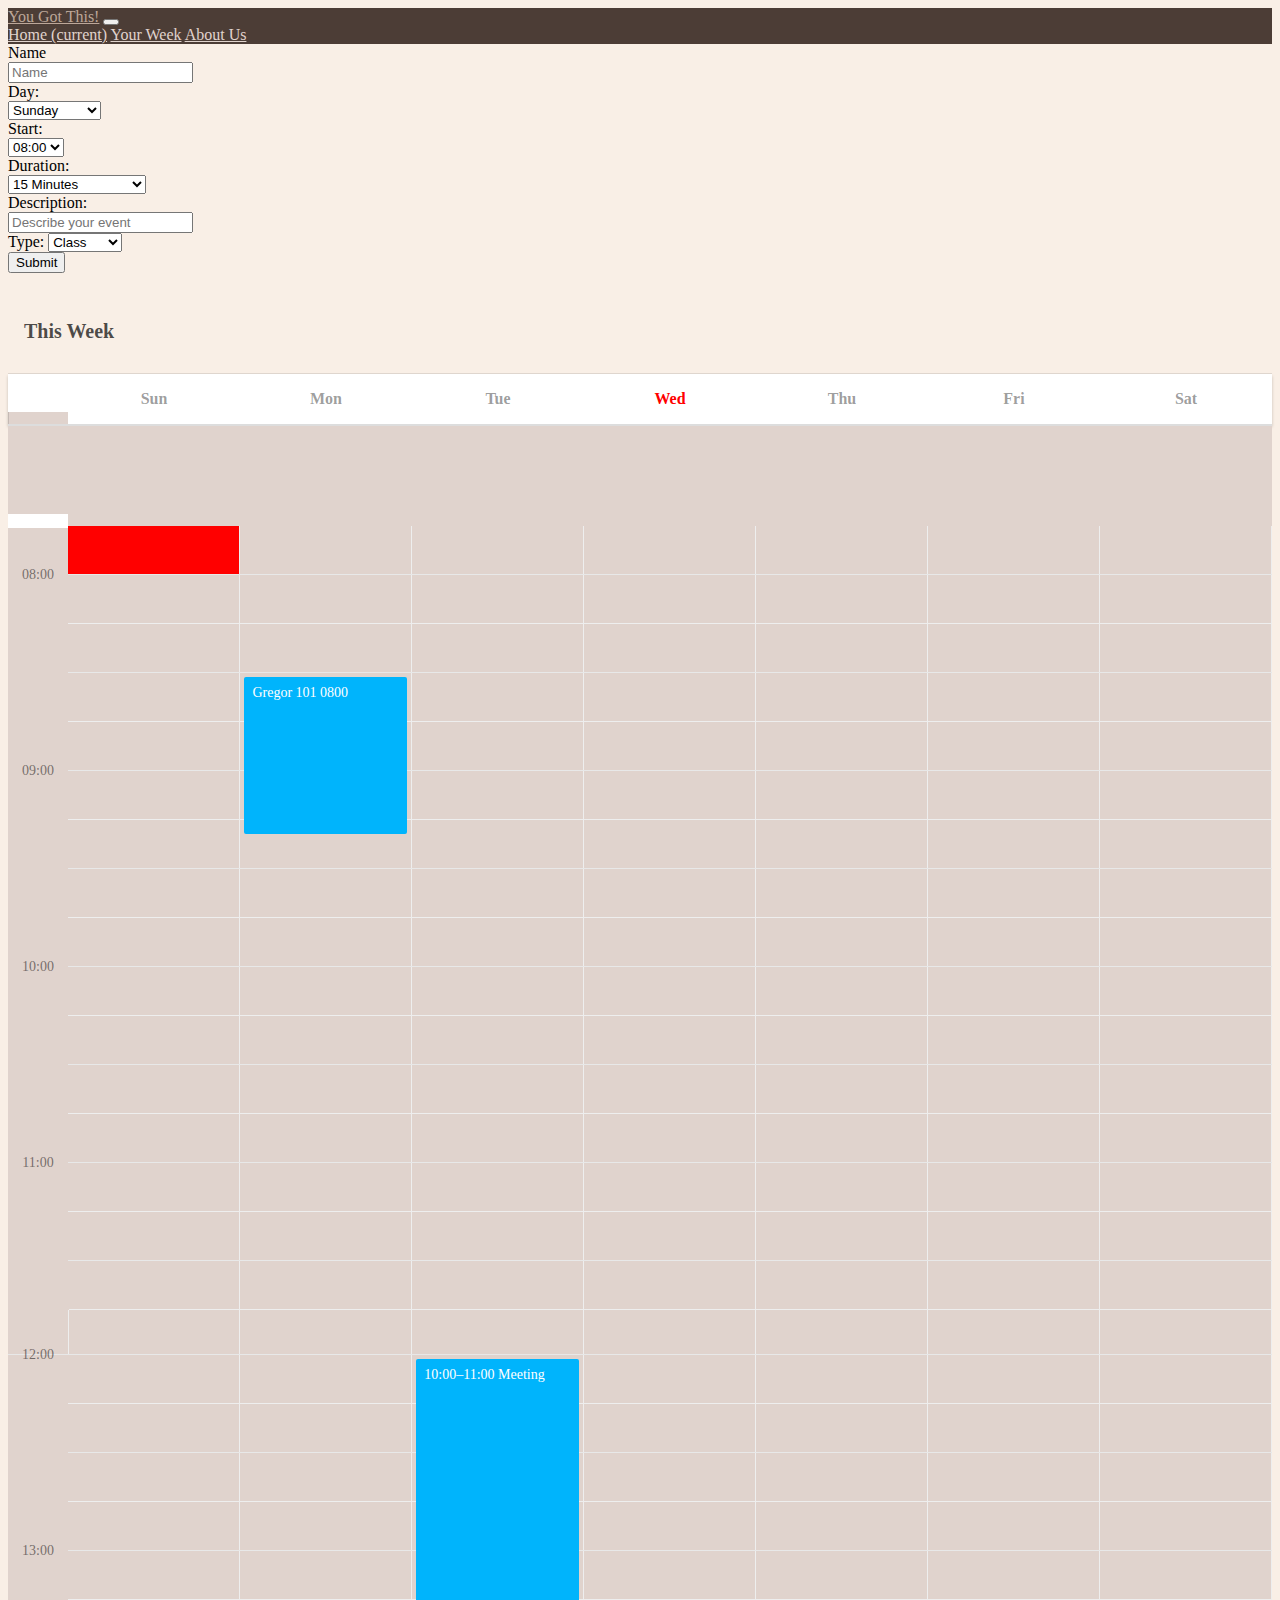
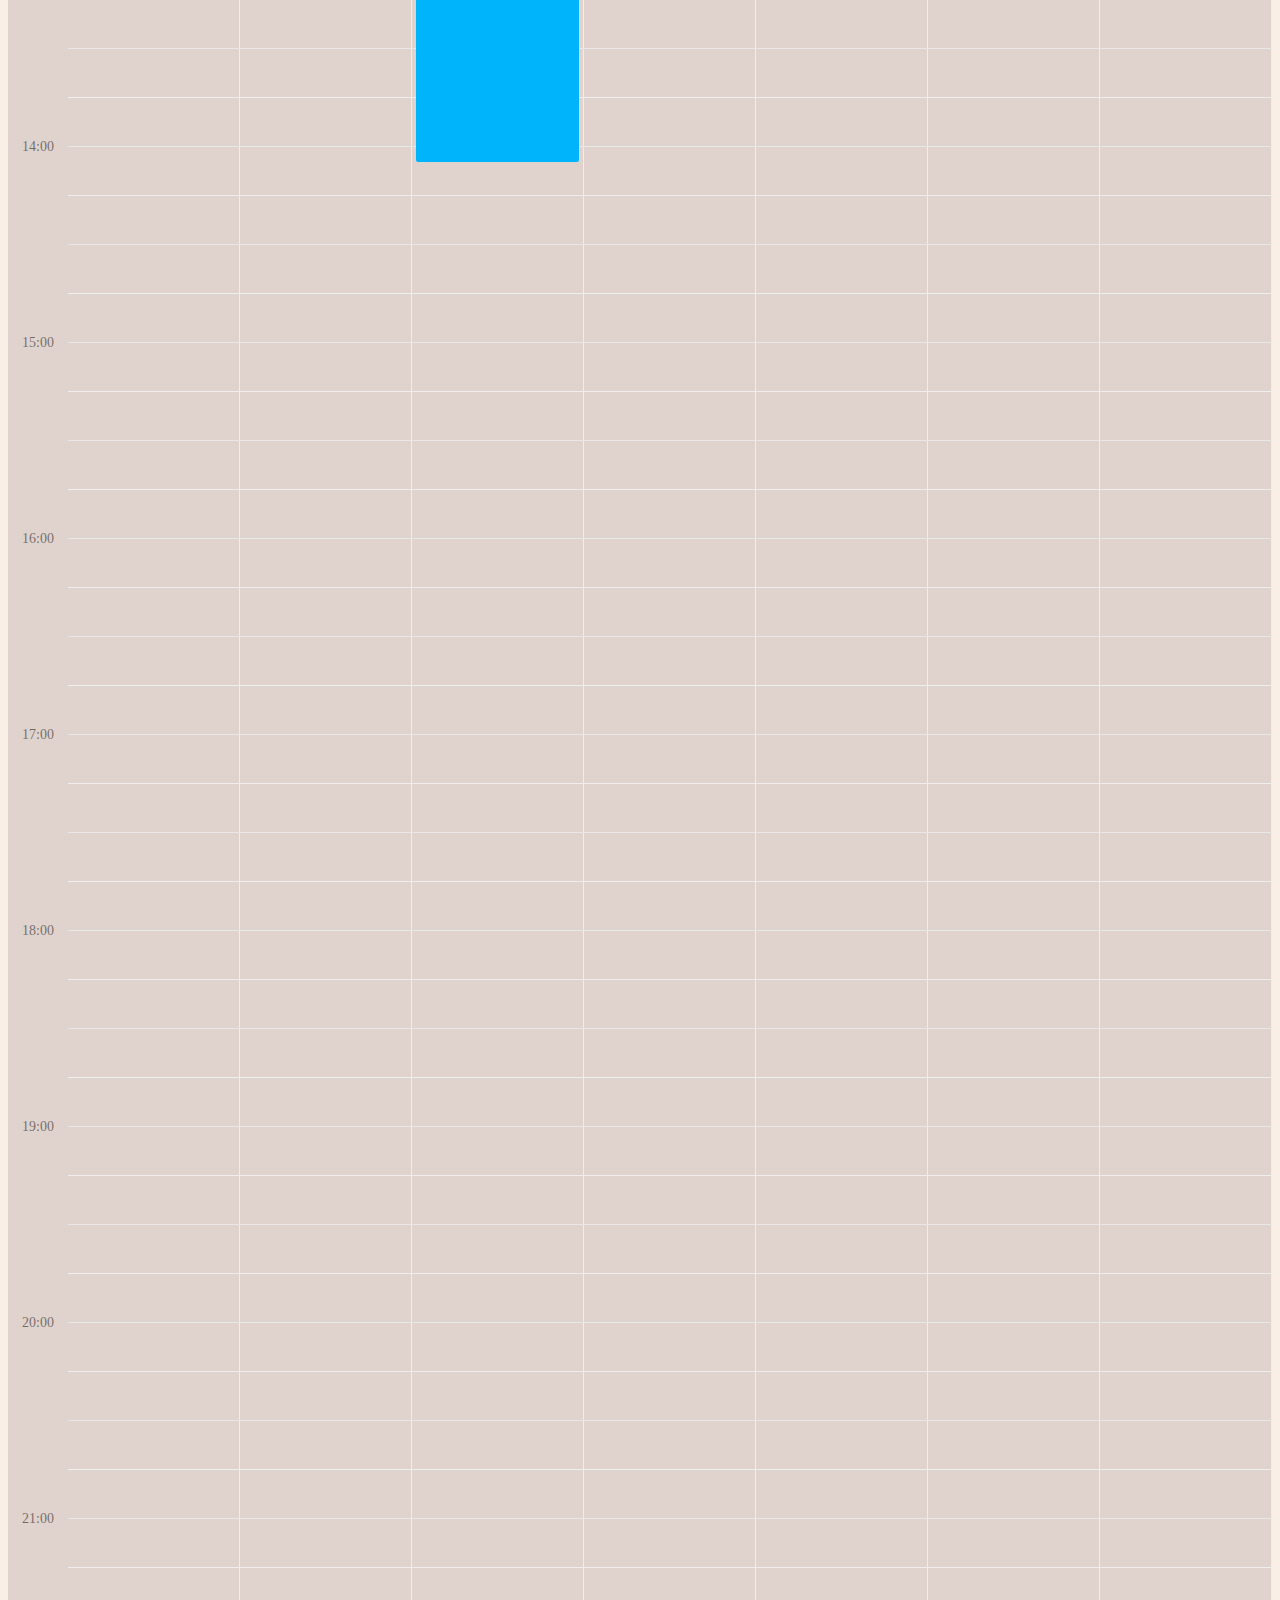
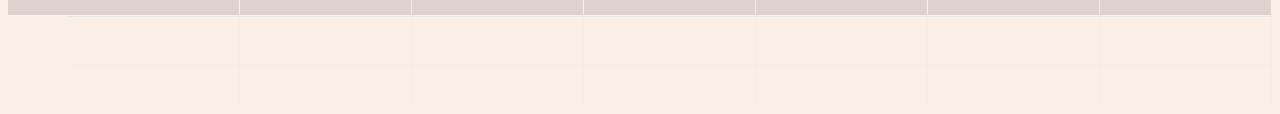
==== commit 1f3ba3f5: "Merge pull request #6 from arjundha/arjun" ====
--- a/calendar.html
+++ b/calendar.html
@@ -210,562 +210,562 @@
             <td class="sat"></td>
           </tr>
           <tr>
-            <td class="headcol">08:00</td>
+            <td class="headcol hourrow">08:00</td>
             <td id="sun"></td>
-            <td id="mon0800"></td>
-            <td id="tue0800"></td>
-            <td id="wed0800"></td>
-            <td id="thu0800"></td>
-            <td id="fri0800"></td>
+            <td id="mon0800" class="slot"></td>
+            <td id="tue0800" class="slot"></td>
+            <td id="wed0800" class="slot"></td>
+            <td id="thu0800" class="slot"></td>
+            <td id="fri0800" class="slot"></td>
             <td id="sat"></td>
           </tr>
           <tr>
             <td class="headcol"></td>
             <td id="sun"></td>
-            <td id="mon0815"></td>
-            <td id="tue0815"></td>
-            <td id="wed0815"></td>
-            <td id="thu0815"></td>
-            <td id="fri0815"></td>
+            <td id="mon0815" class="slot"></td>
+            <td id="tue0815" class="slot"></td>
+            <td id="wed0815" class="slot"></td>
+            <td id="thu0815" class="slot"></td>
+            <td id="fri0815" class="slot"></td>
             <td id="sat"></td>
           </tr>
           <tr>
             <td class="headcol"></td>
             <td id="sun"></td>
-            <td id="mon0830"></td>
-            <td id="tue0830"></td>
-            <td id="wed0830"></td>
-            <td id="thu0830"></td>
-            <td id="fri0830"></td>
+            <td id="mon0830" class="slot"></td>
+            <td id="tue0830" class="slot"></td>
+            <td id="wed0830" class="slot"></td>
+            <td id="thu0830" class="slot"></td>
+            <td id="fri0830" class="slot"></td>
             <td id="sat"></td>
           </tr>
           <tr>
             <td class="headcol"></td>
             <td id="sun"></td>
-            <td id="mon0845"></td>
-            <td id="tue0845"></td>
-            <td id="wed0845"></td>
-            <td id="thu0845"></td>
-            <td id="fri0845"></td>
+            <td id="mon0845" class="slot"></td>
+            <td id="tue0845" class="slot"></td>
+            <td id="wed0845" class="slot"></td>
+            <td id="thu0845" class="slot"></td>
+            <td id="fri0845" class="slot"></td>
             <td id="sat"></td>
           </tr>
           <tr>
-            <td class="headcol">09:00</td>
+            <td class="headcol hourrow">09:00</td>
             <td id="sun"></td>
-            <td id="mon0900"></td>
-            <td id="tue0900"></td>
-            <td id="wed0900"></td>
-            <td id="thu0900"></td>
-            <td id="fri0900"></td>
+            <td id="mon0900" class="slot"></td>
+            <td id="tue0900" class="slot"></td>
+            <td id="wed0900" class="slot"></td>
+            <td id="thu0900" class="slot"></td>
+            <td id="fri0900" class="slot"></td>
             <td id="sat"></td>
           </tr>
           <tr>
             <td class="headcol"></td>
             <td id="sun"></td>
-            <td id="mon0915"></td>
-            <td id="tue0915"></td>
-            <td id="wed0915"></td>
-            <td id="thu0915"></td>
-            <td id="fri0915"></td>
+            <td id="mon0915" class="slot"></td>
+            <td id="tue0915" class="slot"></td>
+            <td id="wed0915" class="slot"></td>
+            <td id="thu0915" class="slot"></td>
+            <td id="fri0915" class="slot"></td>
             <td id="sat"></td>
           </tr>
           <tr>
             <td class="headcol"></td>
             <td id="sun"></td>
-            <td id="mon0930"></td>
-            <td id="tue0930"></td>
-            <td id="wed0930"></td>
-            <td id="thu0930"></td>
-            <td id="fri0930"></td>
+            <td id="mon0930" class="slot"></td>
+            <td id="tue0930" class="slot"></td>
+            <td id="wed0930" class="slot"></td>
+            <td id="thu0930" class="slot"></td>
+            <td id="fri0930" class="slot"></td>
             <td id="sat"></td>
           </tr>
           <tr>
             <td class="headcol"></td>
             <td id="sun"></td>
-            <td id="mon0945"></td>
-            <td id="tue0945"></td>
-            <td id="wed0945"></td>
-            <td id="thu0945"></td>
-            <td id="fri0945"></td>
+            <td id="mon0945" class="slot"></td>
+            <td id="tue0945" class="slot"></td>
+            <td id="wed0945" class="slot"></td>
+            <td id="thu0945" class="slot"></td>
+            <td id="fri0945" class="slot"></td>
             <td id="sat"></td>
           </tr>
           <tr>
-            <td class="headcol">10:00</td>
+            <td class="headcol hourrow">10:00</td>
             <td id="sun1000"></td>
-            <td id="mon1000"></td>
-            <td id="tue1000"></td>
-            <td id="wed1000"></td>
-            <td id="thu1000"></td>
-            <td id="fri1000"></td>
+            <td id="mon1000" class="slot"></td>
+            <td id="tue1000" class="slot"></td>
+            <td id="wed1000" class="slot"></td>
+            <td id="thu1000" class="slot"></td>
+            <td id="fri1000" class="slot"></td>
             <td id="sat1000"></td>
           </tr>
           <tr>
             <td class="headcol"></td>
             <td id="sun1015"></td>
-            <td id="mon1015"></td>
-            <td id="tue1015"></td>
-            <td id="wed1015"></td>
-            <td id="thu1015"></td>
-            <td id="fri1015"></td>
+            <td id="mon1015" class="slot"></td>
+            <td id="tue1015" class="slot"></td>
+            <td id="wed1015" class="slot"></td>
+            <td id="thu1015" class="slot"></td>
+            <td id="fri1015" class="slot"></td>
             <td id="sat1015"></td>
           </tr>
           <tr>
             <td class="headcol"></td>
             <td id="sun1030"></td>
-            <td id="mon1030"></td>
-            <td id="tue1030"></td>
-            <td id="wed1030"></td>
-            <td id="thu1030"></td>
-            <td id="fri1030"></td>
+            <td id="mon1030" class="slot"></td>
+            <td id="tue1030" class="slot"></td>
+            <td id="wed1030" class="slot"></td>
+            <td id="thu1030" class="slot"></td>
+            <td id="fri1030" class="slot"></td>
             <td id="sat1030"></td>
           </tr>
           <tr>
             <td class="headcol"></td>
             <td id="sun1045"></td>
-            <td id="mon1045"></td>
-            <td id="tue1045"></td>
-            <td id="wed1045"></td>
-            <td id="thu1045"></td>
-            <td id="fri1045"></td>
+            <td id="mon1045" class="slot"></td>
+            <td id="tue1045" class="slot"></td>
+            <td id="wed1045" class="slot"></td>
+            <td id="thu1045" class="slot"></td>
+            <td id="fri1045" class="slot"></td>
             <td id="sat1045"></td>
           </tr>
           <tr>
-            <td class="headcol">11:00</td>
+            <td class="headcol hourrow">11:00</td>
             <td id="sun1100"></td>
-            <td id="mon1100"></td>
-            <td id="tue1100"></td>
-            <td id="wed1100"></td>
-            <td id="thu1100"></td>
-            <td id="fri1100"></td>
+            <td id="mon1100" class="slot"></td>
+            <td id="tue1100" class="slot"></td>
+            <td id="wed1100" class="slot"></td>
+            <td id="thu1100" class="slot"></td>
+            <td id="fri1100" class="slot"></td>
             <td id="sat1100"></td>
           </tr>
           <tr>
             <td class="headcol"></td>
             <td id="sun1115"></td>
-            <td id="mon1115"></td>
-            <td id="tue1115"></td>
-            <td id="wed1115"></td>
-            <td id="thu1115"></td>
-            <td id="fri1115"></td>
+            <td id="mon1115" class="slot"></td>
+            <td id="tue1115" class="slot"></td>
+            <td id="wed1115" class="slot"></td>
+            <td id="thu1115" class="slot"></td>
+            <td id="fri1115" class="slot"></td>
             <td id="sat1115"></td>
           </tr>
           <tr>
             <td class="headcol"></td>
             <td class="sun1130"></td>
-            <td class="mon1130"></td>
-            <td class="tue1130"></td>
-            <td class="wed1130"></td>
-            <td class="thu1130"></td>
-            <td class="fri1130"></td>
+            <td class="mon1130" class="slot"></td>
+            <td class="tue1130" class="slot"></td>
+            <td class="wed1130" class="slot"></td>
+            <td class="thu1130" class="slot"></td>
+            <td class="fri1130" class="slot"></td>
             <td class="sat1130"></td>
           </tr>
           <tr>
             <td id="headcol"></td>
             <td id="sun1145"></td>
-            <td id="mon1145"></td>
-            <td id="tue1145"></td>
-            <td id="wed1145"></td>
-            <td id="thu1145"></td>
-            <td id="fri1145"></td>
+            <td id="mon1145" class="slot"></td>
+            <td id="tue1145" class="slot"></td>
+            <td id="wed1145" class="slot"></td>
+            <td id="thu1145" class="slot"></td>
+            <td id="fri1145" class="slot"></td>
             <td id="sat1145"></td>
           </tr>
           <tr>
-            <td class="headcol">12:00</td>
+            <td class="headcol hourrow">12:00</td>
             <td id="sun1200"></td>
-            <td id="mon1200"></td>
-            <td id="tue1200"><div class="event oct"><input id="check" type="checkbox" class="checkbox" /><label for="check"></label>10:00–11:00 Meeting</div></td>
-            <td id="wed1200"></td>
-            <td id="thu1200"></td>
-            <td id="fri1200"></td>
+            <td id="mon1200" class="slot"></td>
+            <td id="tue1200" class="slot"><div class="event oct"><input id="check" type="checkbox" class="checkbox" /><label for="check"></label>10:00–11:00 Meeting</div></td>
+            <td id="wed1200" class="slot"></td>
+            <td id="thu1200" class="slot"></td>
+            <td id="fri1200" class="slot"></td>
             <td id="sat1200"></td>
           </tr>
           <tr>
             <td class="headcol"></td>
             <td id="sun1215"></td>
-            <td id="mon1215"></td>
-            <td id="tue1215"></td>
-            <td id="wed1215"></td>
-            <td id="thu1215"></td>
-            <td id="fri1215"></td>
+            <td id="mon1215" class="slot"></td>
+            <td id="tue1215" class="slot"></td>
+            <td id="wed1215" class="slot"></td>
+            <td id="thu1215" class="slot"></td>
+            <td id="fri1215" class="slot"></td>
             <td id="sat1215"></td>
           </tr>
           <tr>
             <td class="headcol"></td>
             <td id="sun1230"></td>
-            <td id="mon1230"></td>
-            <td id="tue1230"></td>
-            <td id="wed1230"></td>
-            <td id="thu1230"></td>
-            <td id="fri1230"></td>
+            <td id="mon1230" class="slot"></td>
+            <td id="tue1230" class="slot"></td>
+            <td id="wed1230" class="slot"></td>
+            <td id="thu1230" class="slot"></td>
+            <td id="fri1230" class="slot"></td>
             <td id="sat1230"></td>
           </tr>
           <tr>
             <td class="headcol"></td>
             <td id="sun1245"></td>
-            <td id="mon1245"></td>
-            <td id="tue1245"></td>
-            <td id="wed1245"></td>
-            <td id="thu1245"></td>
-            <td id="fri1245"></td>
+            <td id="mon1245" class="slot"></td>
+            <td id="tue1245" class="slot"></td>
+            <td id="wed1245" class="slot"></td>
+            <td id="thu1245" class="slot"></td>
+            <td id="fri1245" class="slot"></td>
             <td id="sat1245"></td>
           </tr>
           <tr>
-            <td class="headcol">13:00</td>
+            <td class="headcol hourrow">13:00</td>
             <td id="sun1300"></td>
-            <td id="mon1300"></td>
-            <td id="tue1300"></td>
-            <td id="wed1300"></td>
-            <td id="thu1300"></td>
-            <td id="fri1300"></td>
+            <td id="mon1300" class="slot"></td>
+            <td id="tue1300" class="slot"></td>
+            <td id="wed1300" class="slot"></td>
+            <td id="thu1300" class="slot"></td>
+            <td id="fri1300" class="slot"></td>
             <td id="sat1300"></td>
           </tr>
           <tr>
             <td class="headcol"></td>
             <td id="sun1315"></td>
-            <td id="mon1315"></td>
-            <td id="tue1315"></td>
-            <td id="wed1315"></td>
-            <td id="thu1315"></td>
-            <td id="fri1315"></td>
+            <td id="mon1315" class="slot"></td>
+            <td id="tue1315" class="slot"></td>
+            <td id="wed1315" class="slot"></td>
+            <td id="thu1315" class="slot"></td>
+            <td id="fri1315" class="slot"></td>
             <td id="sat1315"></td>
           </tr>
           <tr>
             <td class="headcol"></td>
             <td id="sun1330"></td>
-            <td id="mon1330"></td>
-            <td id="tue1330"></td>
-            <td id="wed1330"></td>
-            <td id="thu1330"></td>
-            <td id="fri1330"></td>
+            <td id="mon1330" class="slot"></td>
+            <td id="tue1330" class="slot"></td>
+            <td id="wed1330" class="slot"></td>
+            <td id="thu1330" class="slot"></td>
+            <td id="fri1330" class="slot"></td>
             <td id="sat1330"></td>
           </tr>
           <tr>
             <td class="headcol"></td>
             <td id="sun1345"></td>
-            <td id="mon1345"></td>
-            <td id="tue1345"></td>
-            <td id="wed1345"></td>
-            <td id="thu1345"></td>
-            <td id="fri1345"></td>
+            <td id="mon1345" class="slot"></td>
+            <td id="tue1345" class="slot"></td>
+            <td id="wed1345" class="slot"></td>
+            <td id="thu1345" class="slot"></td>
+            <td id="fri1345" class="slot"></td>
             <td id="sat1345"></td>
           </tr>
           <tr>
-            <td class="headcol">14:00</td>
+            <td class="headcol hourrow">14:00</td>
             <td id="sun1400"></td>
-            <td id="mon1400"></td>
-            <td id="tue1400"></td>
-            <td id="wed1400"></td>
-            <td id="thu1400"></td>
-            <td id="fri1400"></td>
+            <td id="mon1400" class="slot"></td>
+            <td id="tue1400" class="slot"></td>
+            <td id="wed1400" class="slot"></td>
+            <td id="thu1400" class="slot"></td>
+            <td id="fri1400" class="slot"></td>
             <td id="sat1400"></td>
           </tr>
           <tr>
             <td class="headcol"></td>
             <td id="sun1415"></td>
-            <td id="mon1415"></td>
-            <td id="tue1415"></td>
-            <td id="wed1415"></td>
-            <td id="thu1415"></td>
-            <td id="fri1415"></td>
+            <td id="mon1415" class="slot"></td>
+            <td id="tue1415" class="slot"></td>
+            <td id="wed1415" class="slot"></td>
+            <td id="thu1415" class="slot"></td>
+            <td id="fri1415" class="slot"></td>
             <td id="sat1415"></td>
           </tr>
           <tr>
             <td class="headcol"></td>
             <td id="sun1430"></td>
-            <td id="mon1430"></td>
-            <td id="tue1430"></td>
-            <td id="wed1430"></td>
-            <td id="thu1430"></td>
-            <td id="fri1430"></td>
+            <td id="mon1430" class="slot"></td>
+            <td id="tue1430" class="slot"></td>
+            <td id="wed1430" class="slot"></td>
+            <td id="thu1430" class="slot"></td>
+            <td id="fri1430" class="slot"></td>
             <td id="sat1430"></td>
           </tr>
           <tr>
             <td class="headcol"></td>
             <td id="sun1445"></td>
-            <td id="mon1445"></td>
-            <td id="tue1445"></td>
-            <td id="wed1445"></td>
-            <td id="thu1445"></td>
-            <td id="fri1445"></td>
+            <td id="mon1445" class="slot"></td>
+            <td id="tue1445" class="slot"></td>
+            <td id="wed1445" class="slot"></td>
+            <td id="thu1445" class="slot"></td>
+            <td id="fri1445" class="slot"></td>
             <td id="sat1445"></td>
           </tr>
           <tr>
-            <td class="headcol">15:00</td>
+            <td class="headcol hourrow">15:00</td>
             <td id="sun1500"></td>
-            <td id="mon1500"></td>
-            <td id="tue1500"></td>
-            <td id="wed1500"></td>
-            <td id="thu1500"></td>
-            <td id="fri1500"></td>
+            <td id="mon1500" class="slot"></td>
+            <td id="tue1500" class="slot"></td>
+            <td id="wed1500" class="slot"></td>
+            <td id="thu1500" class="slot"></td>
+            <td id="fri1500" class="slot"></td>
             <td id="sat1500"></td>
           </tr>
           <tr>
             <td class="headcol"></td>
             <td id="sun1515"></td>
-            <td id="mon1515"></td>
-            <td id="tue1515"></td>
-            <td id="wed1515"></td>
-            <td id="thu1515"></td>
-            <td id="fri1515"></td>
+            <td id="mon1515" class="slot"></td>
+            <td id="tue1515" class="slot"></td>
+            <td id="wed1515" class="slot"></td>
+            <td id="thu1515" class="slot"></td>
+            <td id="fri1515" class="slot"></td>
             <td id="sat1515"></td>
           </tr>
           <tr>
             <td class="headcol"></td>
             <td id="sun1530"></td>
-            <td id="mon1530"></td>
-            <td id="tue1530"></td>
-            <td id="wed1530"></td>
-            <td id="thu1530"></td>
-            <td id="fri1530"></td>
+            <td id="mon1530" class="slot"></td>
+            <td id="tue1530" class="slot"></td>
+            <td id="wed1530" class="slot"></td>
+            <td id="thu1530" class="slot"></td>
+            <td id="fri1530" class="slot"></td>
             <td id="sat1530"></td>
           </tr>
           <tr>
             <td class="headcol"></td>
             <td id="sun1545"></td>
-            <td id="mon1545"></td>
-            <td id="tue1545"></td>
-            <td id="wed1545"></td>
-            <td id="thu1545"></td>
-            <td id="fri1545"></td>
+            <td id="mon1545" class="slot"></td>
+            <td id="tue1545" class="slot"></td>
+            <td id="wed1545" class="slot"></td>
+            <td id="thu1545" class="slot"></td>
+            <td id="fri1545" class="slot"></td>
             <td id="sat1545"></td>
           </tr>
           <tr>
-            <td class="headcol">16:00</td>
+            <td class="headcol hourrow">16:00</td>
             <td id="sun1600"></td>
-            <td id="mon1600"></td>
-            <td id="tue1600"></td>
-            <td id="wed1600"></td>
-            <td id="thu1600"></td>
-            <td id="fri1600"></td>
+            <td id="mon1600" class="slot"></td>
+            <td id="tue1600" class="slot"></td>
+            <td id="wed1600" class="slot"></td>
+            <td id="thu1600" class="slot"></td>
+            <td id="fri1600" class="slot"></td>
             <td id="sat1600"></td>
           </tr>
           <tr>
             <td class="headcol"></td>
             <td id="sun1615"></td>
-            <td id="mon1615"></td>
-            <td id="tue1615"></td>
-            <td id="wed1615"></td>
-            <td id="thu1615"></td>
-            <td id="fri1615"></td>
+            <td id="mon1615" class="slot"></td>
+            <td id="tue1615" class="slot"></td>
+            <td id="wed1615" class="slot"></td>
+            <td id="thu1615" class="slot"></td>
+            <td id="fri1615" class="slot"></td>
             <td id="sat1615"></td>
           </tr>
           <tr>
             <td class="headcol"></td>
             <td id="sun1630"></td>
-            <td id="mon1630"></td>
-            <td id="tue1630"></td>
-            <td id="wed1630"></td>
-            <td id="thu1630"></td>
-            <td id="fri1630"></td>
+            <td id="mon1630" class="slot"></td>
+            <td id="tue1630" class="slot"></td>
+            <td id="wed1630" class="slot"></td>
+            <td id="thu1630" class="slot"></td>
+            <td id="fri1630" class="slot"></td>
             <td id="sat1630"></td>
           </tr>
           <tr>
             <td class="headcol"></td>
             <td id="sun1645"></td>
-            <td id="mon1645"></td>
-            <td id="tue1645"></td>
-            <td id="wed1645"></td>
-            <td id="thu1645"></td>
-            <td id="fri1645"></td>
+            <td id="mon1645" class="slot"></td>
+            <td id="tue1645" class="slot"></td>
+            <td id="wed1645" class="slot"></td>
+            <td id="thu1645" class="slot"></td>
+            <td id="fri1645" class="slot"></td>
             <td id="sat1645"></td>
           </tr>
           <tr>
-            <td class="headcol">17:00</td>
+            <td class="headcol hourrow">17:00</td>
             <td id="sun1700"></td>
-            <td id="mon1700"></td>
-            <td id="tue1700"></td>
-            <td id="wed1700"></td>
-            <td id="thu1700"></td>
-            <td id="fri1700"></td>
+            <td id="mon1700" class="slot"></td>
+            <td id="tue1700" class="slot"></td>
+            <td id="wed1700" class="slot"></td>
+            <td id="thu1700" class="slot"></td>
+            <td id="fri1700" class="slot"></td>
             <td id="sat1700"></td>
           </tr>
           <tr>
             <td class="headcol"></td>
             <td id="sun1715"></td>
-            <td id="mon1715"></td>
-            <td id="tue1715"></td>
-            <td id="wed1715"></td>
-            <td id="thu1715"></td>
-            <td id="fri1715"></td>
+            <td id="mon1715" class="slot"></td>
+            <td id="tue1715" class="slot"></td>
+            <td id="wed1715" class="slot"></td>
+            <td id="thu1715" class="slot"></td>
+            <td id="fri1715" class="slot"></td>
             <td id="sat1715"></td>
           </tr>
           <tr>
             <td class="headcol"></td>
             <td id="sun1730"></td>
-            <td id="mon1730"></td>
-            <td id="tue1730"></td>
-            <td id="wed1730"></td>
-            <td id="thu1730"></td>
-            <td id="fri1730"></td>
+            <td id="mon1730" class="slot"></td>
+            <td id="tue1730" class="slot"></td>
+            <td id="wed1730" class="slot"></td>
+            <td id="thu1730" class="slot"></td>
+            <td id="fri1730" class="slot"></td>
             <td id="sat1730"></td>
           </tr>
           <tr>
             <td class="headcol"></td>
             <td id="sun1745"></td>
-            <td id="mon1745"></td>
-            <td id="tue1745"></td>
-            <td id="wed1745"></td>
-            <td id="thu1745"></td>
-            <td id="fri1745"></td>
+            <td id="mon1745" class="slot"></td>
+            <td id="tue1745" class="slot"></td>
+            <td id="wed1745" class="slot"></td>
+            <td id="thu1745" class="slot"></td>
+            <td id="fri1745" class="slot"></td>
             <td id="sat1745"></td>
           </tr>
           <tr>
-            <td class="headcol">18:00</td>
+            <td class="headcol hourrow">18:00</td>
             <td id="sun1800"></td>
-            <td id="mon1800"></td>
-            <td id="tue1800"></td>
-            <td id="wed1800"></td>
-            <td id="thu1800"></td>
-            <td id="fri1800"></td>
+            <td id="mon1800" class="slot"></td>
+            <td id="tue1800" class="slot"></td>
+            <td id="wed1800" class="slot"></td>
+            <td id="thu1800" class="slot"></td>
+            <td id="fri1800" class="slot"></td>
             <td id="sat1800"></td>
           </tr>
           <tr>
             <td class="headcol"></td>
             <td id="sun1815"></td>
-            <td id="mon1815"></td>
-            <td id="tue1815"></td>
-            <td id="wed1815"></td>
-            <td id="thu1815"></td>
-            <td id="fri1815"></td>
+            <td id="mon1815" class="slot"></td>
+            <td id="tue1815" class="slot"></td>
+            <td id="wed1815" class="slot"></td>
+            <td id="thu1815" class="slot"></td>
+            <td id="fri1815" class="slot"></td>
             <td id="sat1815"></td>
           </tr>
           <tr>
             <td class="headcol"></td>
             <td id="sun1830"></td>
-            <td id="mon1830"></td>
-            <td id="tue1830"></td>
-            <td id="wed1830"></td>
-            <td id="thu1830"></td>
-            <td id="fri1830"></td>
+            <td id="mon1830" class="slot"></td>
+            <td id="tue1830" class="slot"></td>
+            <td id="wed1830" class="slot"></td>
+            <td id="thu1830" class="slot"></td>
+            <td id="fri1830" class="slot"></td>
             <td id="sat1830"></td>
           </tr>
           <tr>
             <td class="headcol"></td>
             <td id="sun1845"></td>
-            <td id="mon1845"></td>
-            <td id="tue1845"></td>
-            <td id="wed1845"></td>
-            <td id="thu1845"></td>
-            <td id="fri1845"></td>
+            <td id="mon1845" class="slot"></td>
+            <td id="tue1845" class="slot"></td>
+            <td id="wed1845" class="slot"></td>
+            <td id="thu1845" class="slot"></td>
+            <td id="fri1845" class="slot"></td>
             <td id="sat1845"></td>
           </tr>
           <tr>
-            <td class="headcol">19:00</td>
+            <td class="headcol hourrow">19:00</td>
             <td id="sun1900"></td>
-            <td id="mon1900"></td>
-            <td id="tue1900"></td>
-            <td id="wed1900"></td>
-            <td id="thu1900"></td>
-            <td id="fri1900"></td>
+            <td id="mon1900" class="slot"></td>
+            <td id="tue1900" class="slot"></td>
+            <td id="wed1900" class="slot"></td>
+            <td id="thu1900" class="slot"></td>
+            <td id="fri1900" class="slot"></td>
             <td id="sat1900"></td>
           </tr>
           <tr>
             <td class="headcol"></td>
             <td id="sun1915"></td>
-            <td id="mon1915"></td>
-            <td id="tue1915"></td>
-            <td id="wed1915"></td>
-            <td id="thu1915"></td>
-            <td id="fri1915"></td>
+            <td id="mon1915" class="slot"></td>
+            <td id="tue1915" class="slot"></td>
+            <td id="wed1915" class="slot"></td>
+            <td id="thu1915" class="slot"></td>
+            <td id="fri1915" class="slot"></td>
             <td id="sat1915"></td>
           </tr>
           <tr>
             <td class="headcol"></td>
             <td id="sun1930"></td>
-            <td id="mon1930"></td>
-            <td id="tue1930"></td>
-            <td id="wed1930"></td>
-            <td id="thu1930"></td>
-            <td id="fri1930"></td>
+            <td id="mon1930" class="slot"></td>
+            <td id="tue1930" class="slot"></td>
+            <td id="wed1930" class="slot"></td>
+            <td id="thu1930" class="slot"></td>
+            <td id="fri1930" class="slot"></td>
             <td id="sat1930"></td>
           </tr>
           <tr>
             <td class="headcol"></td>
             <td id="sun1945"></td>
-            <td id="mon1945"></td>
-            <td id="tue1945"></td>
-            <td id="wed1945"></td>
-            <td id="thu1945"></td>
-            <td id="fri1945"></td>
+            <td id="mon1945" class="slot"></td>
+            <td id="tue1945" class="slot"></td>
+            <td id="wed1945" class="slot"></td>
+            <td id="thu1945" class="slot"></td>
+            <td id="fri1945" class="slot"></td>
             <td id="sat1945"></td>
           </tr>
           <tr>
-            <td class="headcol">20:00</td>
+            <td class="headcol hourrow">20:00</td>
             <td id="sun2000"></td>
-            <td id="mon2000"></td>
-            <td id="tue2000"></td>
-            <td id="wed2000"></td>
-            <td id="thu2000"></td>
-            <td id="fri2000"></td>
+            <td id="mon2000" class="slot"></td>
+            <td id="tue2000" class="slot"></td>
+            <td id="wed2000" class="slot"></td>
+            <td id="thu2000" class="slot"></td>
+            <td id="fri2000" class="slot"></td>
             <td id="sat2000"></td>
           </tr>
           <tr>
             <td class="headcol"></td>
             <td id="sun2015"></td>
-            <td id="mon2015"></td>
-            <td id="tue2015"></td>
-            <td id="wed2015"></td>
-            <td id="thu2015"></td>
-            <td id="fri2015"></td>
+            <td id="mon2015" class="slot"></td>
+            <td id="tue2015" class="slot"></td>
+            <td id="wed2015" class="slot"></td>
+            <td id="thu2015" class="slot"></td>
+            <td id="fri2015" class="slot"></td>
             <td id="sat2015"></td>
           </tr>
           <tr>
-            <td class="headcol"></td>
+            <td class="headcol hourrow"></td>
             <td id="sun2030"></td>
-            <td id="mon2030"></td>
-            <td id="tue2030"></td>
-            <td id="wed2030"></td>
-            <td id="thu2030"></td>
-            <td id="fri2030"></td>
+            <td id="mon2030" class="slot"></td>
+            <td id="tue2030" class="slot"></td>
+            <td id="wed2030" class="slot"></td>
+            <td id="thu2030" class="slot"></td>
+            <td id="fri2030" class="slot"></td>
             <td id="sat2030"></td>
           </tr>
           <tr>
             <td class="headcol"></td>
             <td id="sun2045"></td>
-            <td id="mon2045"></td>
-            <td id="tue2045"></td>
-            <td id="wed2045"></td>
-            <td id="thu2045"></td>
-            <td id="fri2045"></td>
+            <td id="mon2045" class="slot"></td>
+            <td id="tue2045" class="slot"></td>
+            <td id="wed2045" class="slot"></td>
+            <td id="thu2045" class="slot"></td>
+            <td id="fri2045" class="slot"></td>
             <td id="sat2045"></td>
           </tr>
-          <td class="headcol">21:00</td>
+          <td class="headcol hourrow">21:00</td>
           <td id="sun2100"></td>
-          <td id="mon2100"></td>
-          <td id="tue2100"></td>
-          <td id="wed2100"></td>
-          <td id="thu2100"></td>
-          <td id="fri2100"></td>
+          <td id="mon2100" class="slot"></td>
+          <td id="tue2100" class="slot"></td>
+          <td id="wed2100" class="slot"></td>
+          <td id="thu2100" class="slot"></td>
+          <td id="fri2100" class="slot"></td>
           <td id="sat2100"></td>
         </tr>
         <tr>
           <td class="headcol"></td>
           <td id="sun2115"></td>
-          <td id="mon2115"></td>
-          <td id="tue2115"></td>
-          <td id="wed2115"></td>
-          <td id="thu2115"></td>
-          <td id="fri2115"></td>
+          <td id="mon2115" class="slot"></td>
+          <td id="tue2115" class="slot"></td>
+          <td id="wed2115" class="slot"></td>
+          <td id="thu2115" class="slot"></td>
+          <td id="fri2115" class="slot"></td>
           <td id="sat2115"></td>
         </tr>
         <tr>
           <td class="headcol"></td>
           <td id="sun2130"></td>
-          <td id="mon2130"></td>
-          <td id="tue2130"></td>
-          <td id="wed2130"></td>
-          <td id="thu2130"></td>
-          <td id="fri2130"></td>
+          <td id="mon2130" class="slot"></td>
+          <td id="tue2130" class="slot"></td>
+          <td id="wed2130" class="slot"></td>
+          <td id="thu2130" class="slot"></td>
+          <td id="fri2130" class="slot"></td>
           <td id="sat2130"></td>
         </tr>
         <tr>
           <td class="headcol"></td>
           <td id="sun2145"></td>
-          <td id="mon2145"></td>
-          <td id="tue2145"></td>
-          <td id="wed2145"></td>
-          <td id="thu2145"></td>
-          <td id="fri2145"></td>
+          <td id="mon2145" class="slot"></td>
+          <td id="tue2145" class="slot"></td>
+          <td id="wed2145" class="slot"></td>
+          <td id="thu2145" class="slot"></td>
+          <td id="fri2145" class="slot"></td>
           <td id="sat2145"></td>
         </tr>
         </tbody>
@@ -778,5 +778,6 @@
     <!-- Option 1: jQuery and Bootstrap Bundle (includes Popper) -->
     <script src="https://code.jquery.com/jquery-3.5.1.slim.min.js" integrity="sha384-DfXdz2htPH0lsSSs5nCTpuj/zy4C+OGpamoFVy38MVBnE+IbbVYUew+OrCXaRkfj" crossorigin="anonymous"></script>
     <script src="https://cdn.jsdelivr.net/npm/bootstrap@4.5.3/dist/js/bootstrap.bundle.min.js" integrity="sha384-ho+j7jyWK8fNQe+A12Hb8AhRq26LrZ/JpcUGGOn+Y7RsweNrtN/tE3MoK7ZeZDyx" crossorigin="anonymous"></script>
+    <script type="text/javascript" src="schedule.js"></script>
   </body>
 </html>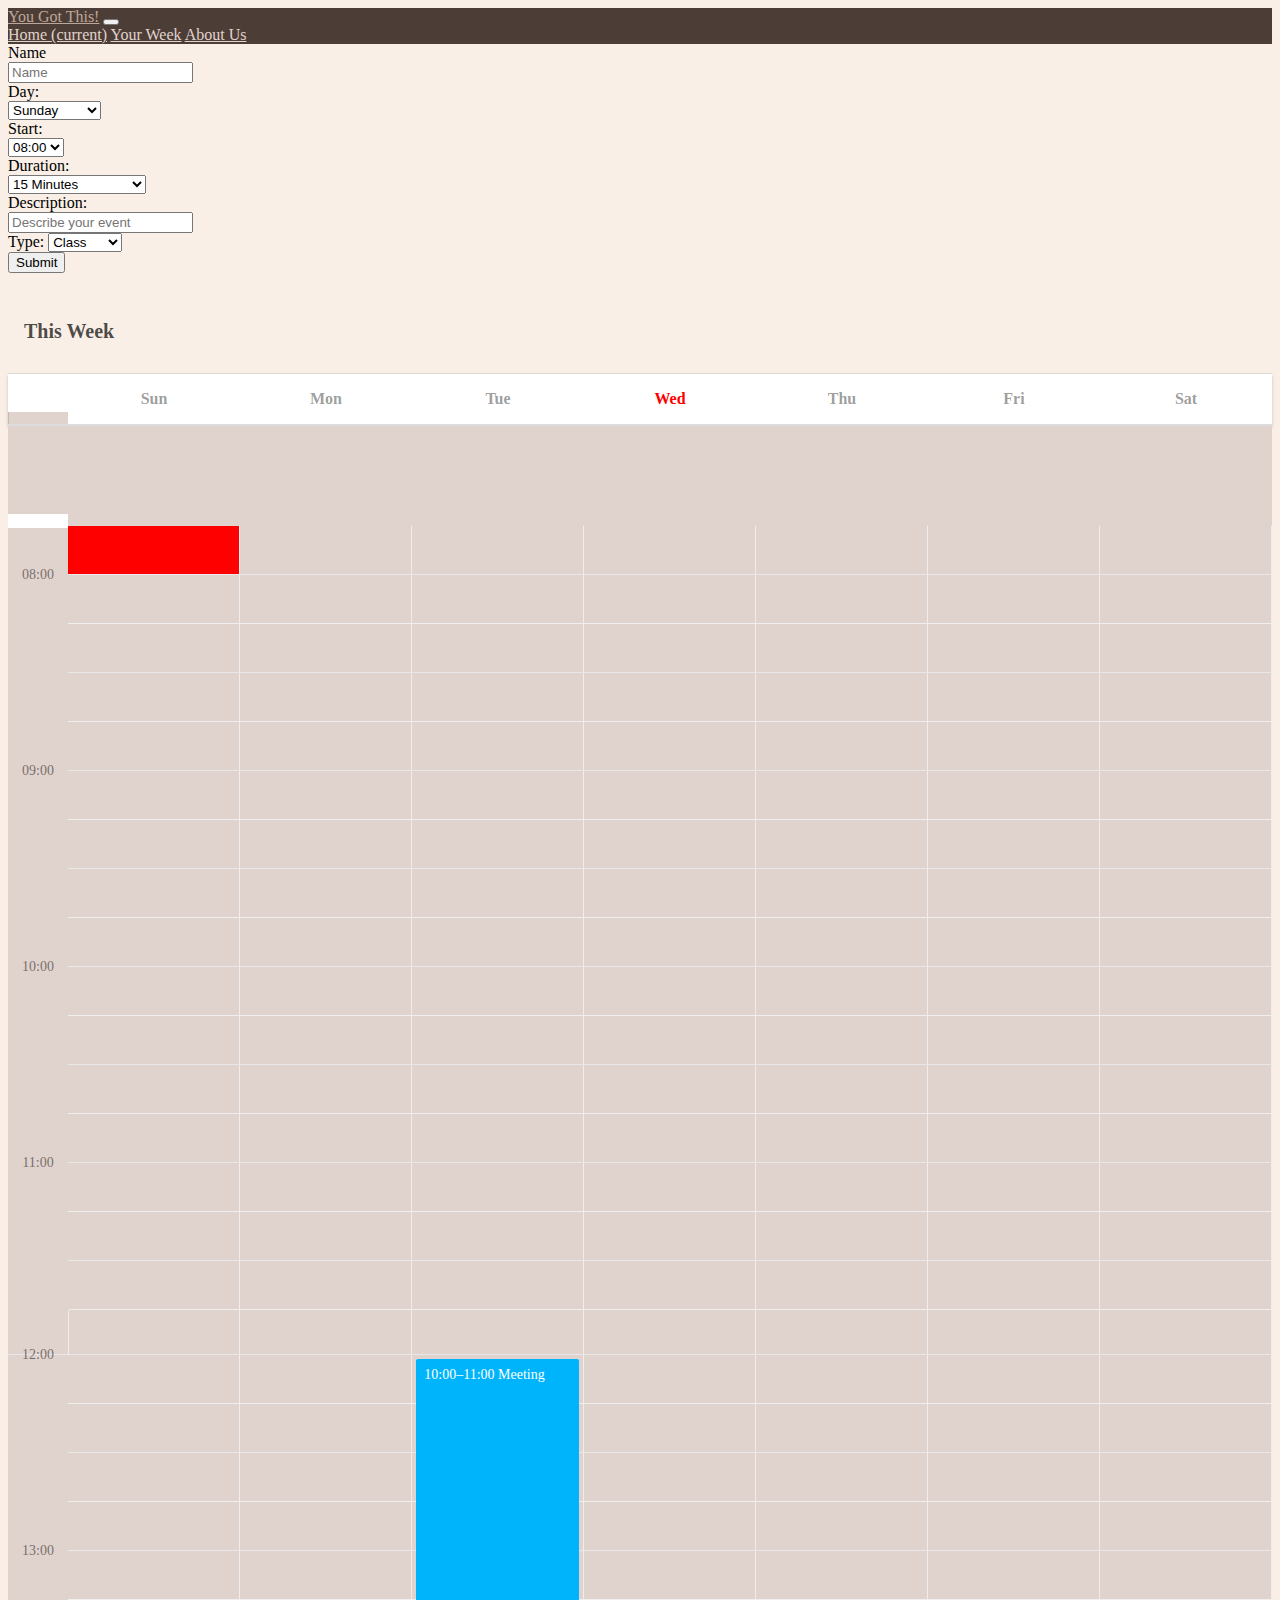
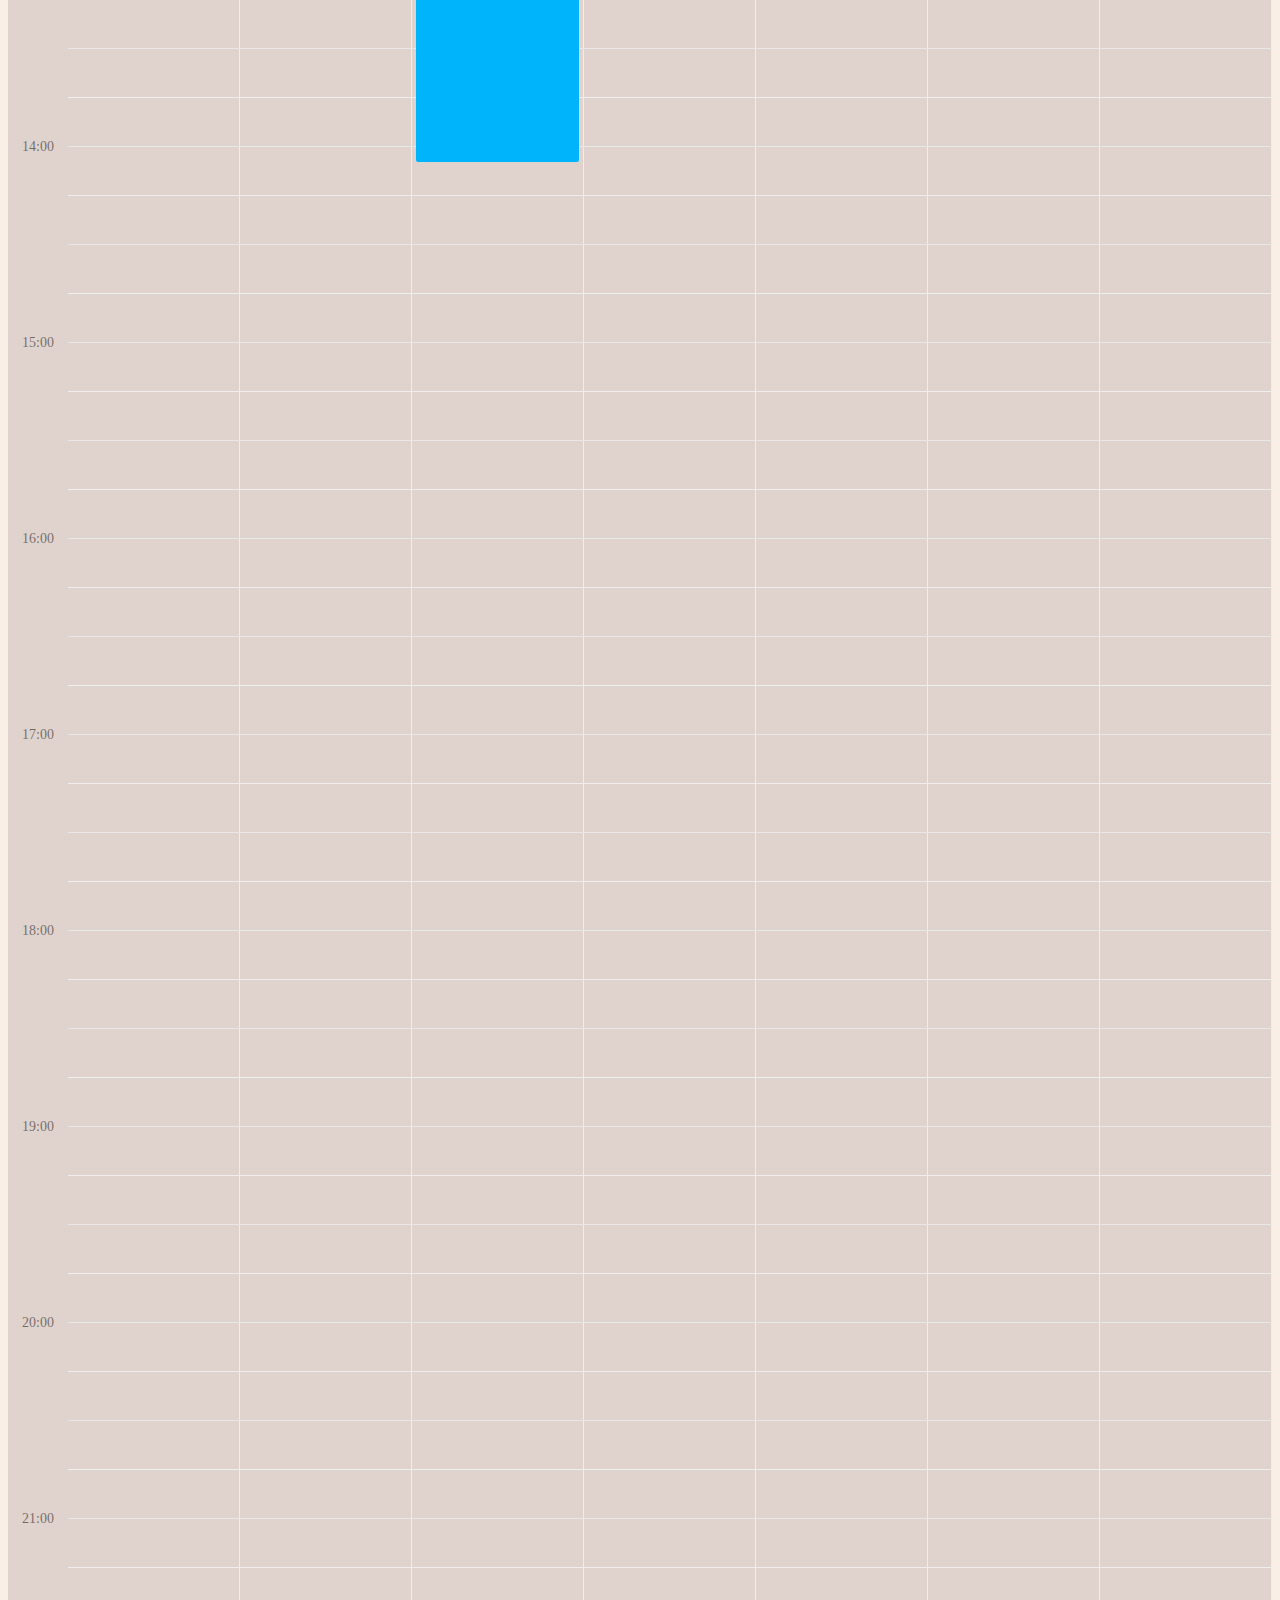
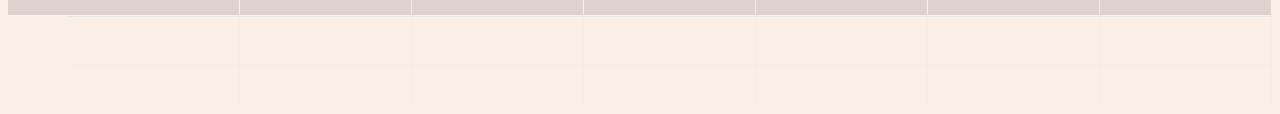
==== commit dc2075ba: "Merge pull request #7 from arjundha/robert" ====
--- a/calendar.html
+++ b/calendar.html
@@ -158,7 +158,7 @@
         </div>
 
         <div>
-            <button id="submitBtn" type="submit" class="btn btn-dark float-right" onclick="logSlot()">Submit</button>
+            <button id="submitBtn" type="submit" class="btn btn-dark float-right" onclick="updateButton()">Submit</button>
             <small id="error_msg" class="form-text text-danger"></small>
         </div>
         <br>
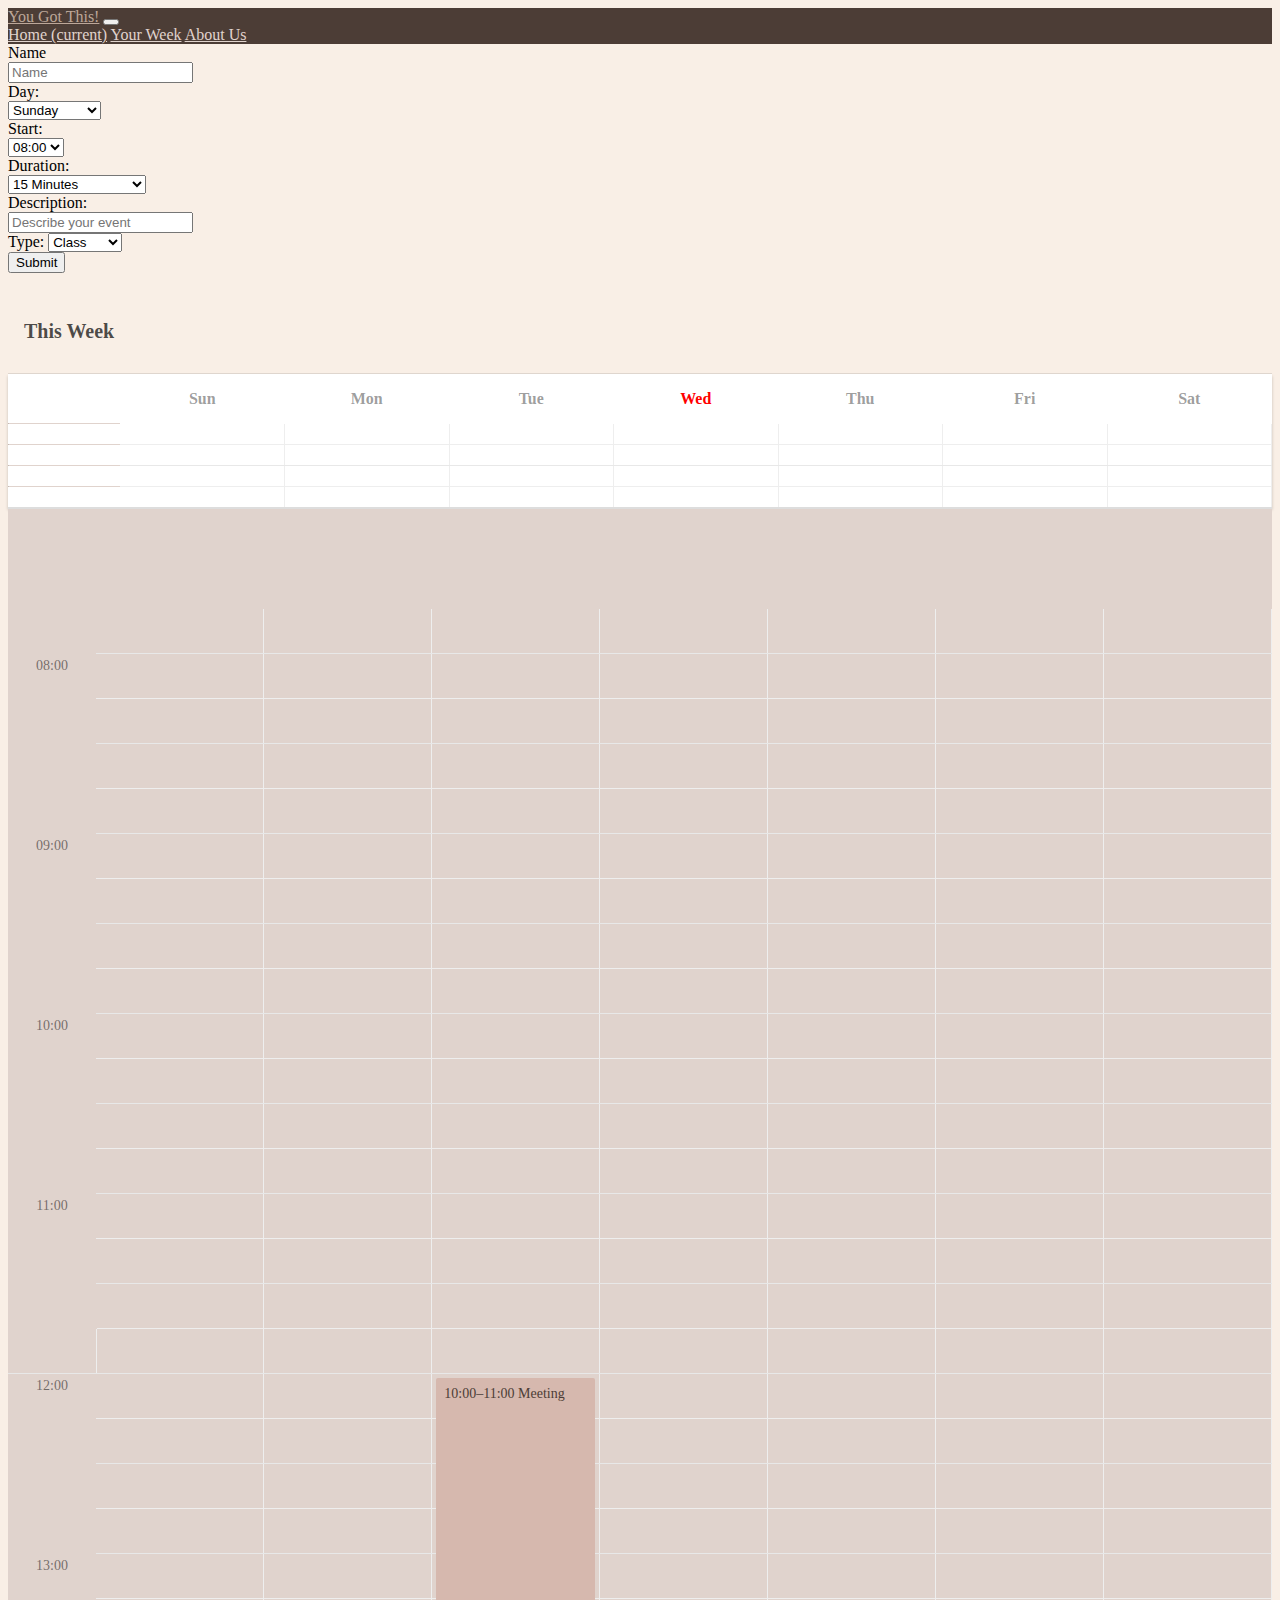
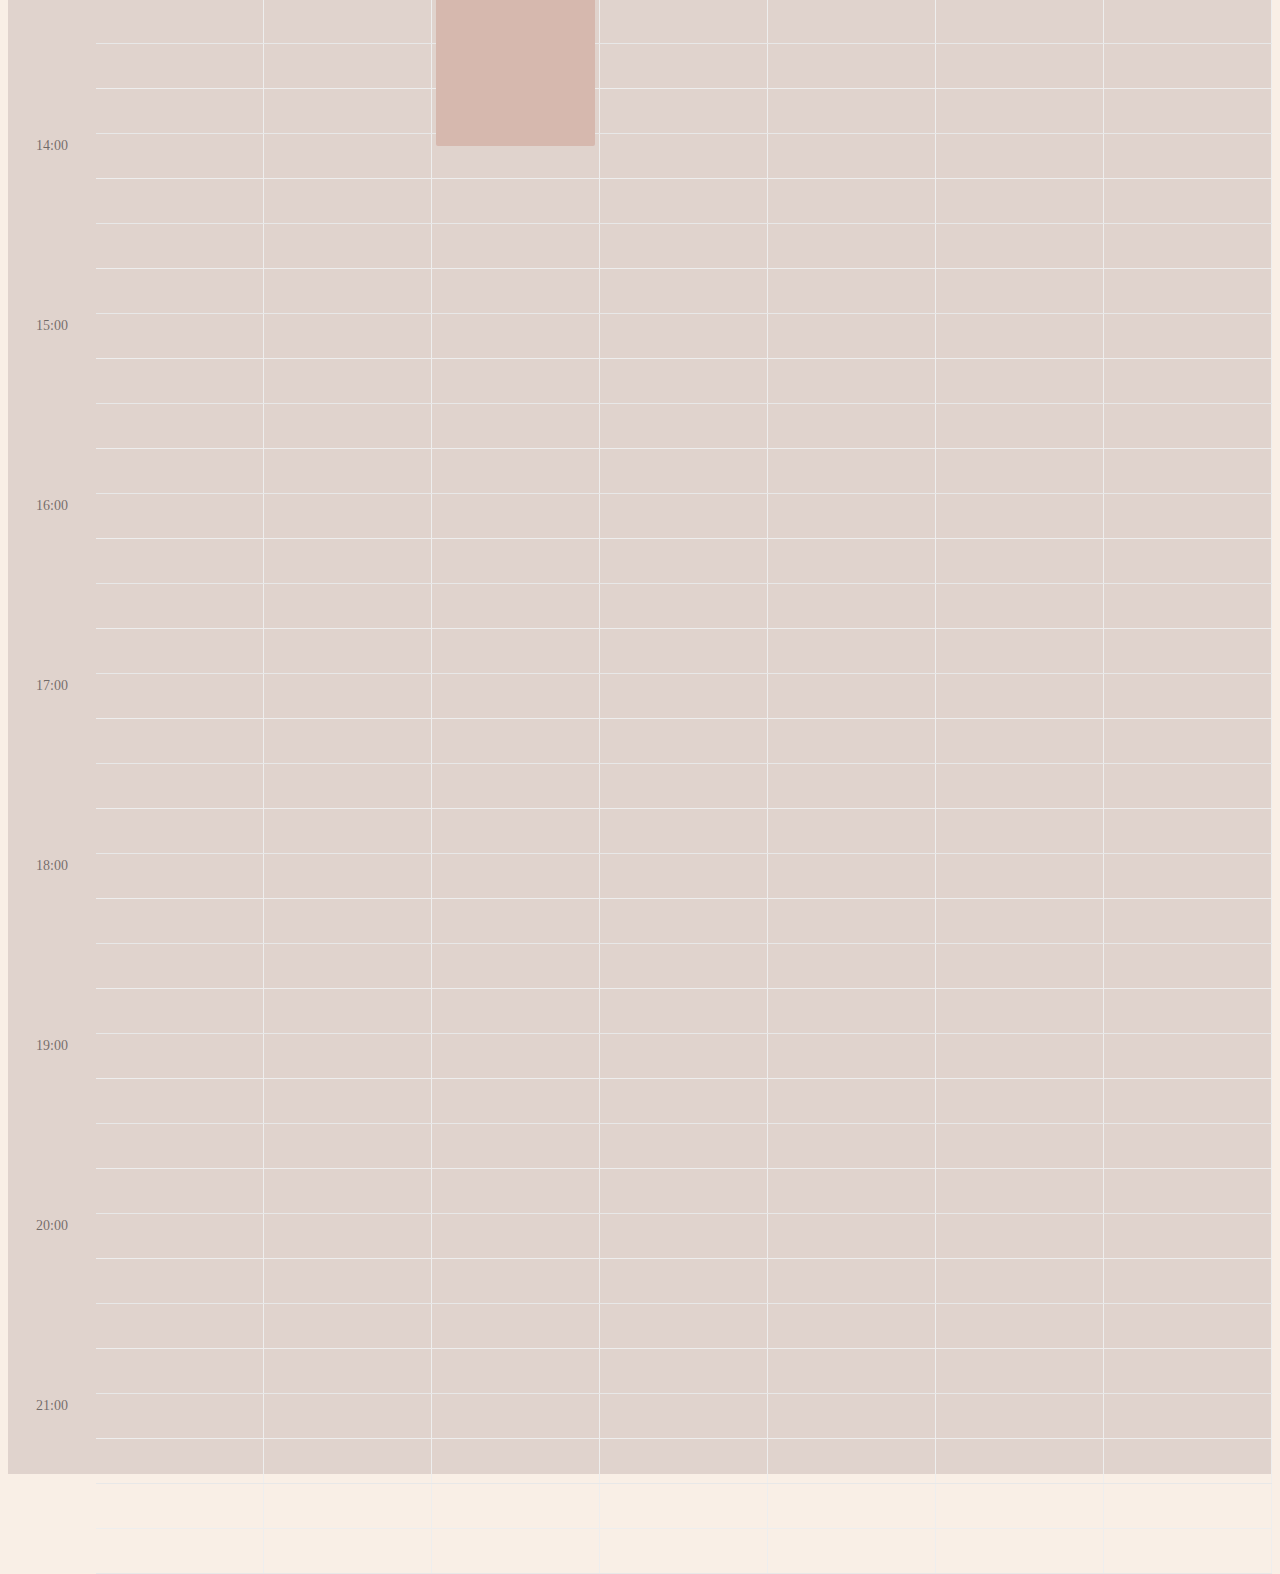
==== commit 763aaaab: "Merge branch 'main' of https://github.com/arjundha/nwPlus2020 into robert" ====
--- a/calendar.html
+++ b/calendar.html
@@ -14,7 +14,7 @@
   </head>
   <body> 
     <div id="navbar">
-        <nav class="navbar navbar-expand-lg navbar-dark container id="navbar">
+        <nav class="navbar navbar-expand-lg navbar-dark container" id="navbar">
             <div class="container">
                 <a class="navbar-brand" id="navTitle" href="index.html">You Got This!</a>
                 <button class="navbar-toggler" type="button" data-toggle="collapse" data-target="#navbarNavAltMarkup" aria-controls="navbarNavAltMarkup" aria-expanded="false" aria-label="Toggle navigation">
@@ -179,19 +179,59 @@
       
         
         <table>
-        <thead>
-          <tr>
-            <th class="headcol"></th>
-            <th class="secondary">Sun</th>
-            <th class="secondary">Mon</th>
-            <th class="secondary">Tue</th>
-            <th class="today">Wed</th>
-            <th class="secondary">Thu</th>
-            <th class="secondary">Fri</th>
-            <th class="secondary">Sat</th>
-
-          </tr>
-        </thead>
+            <thead>
+                <tr>
+                    <th class="headcol"></th>
+                    <th class="secondary">Sun</th>
+                    <th class="secondary">Mon</th>
+                    <th class="secondary">Tue</th>
+                    <th class="today">Wed</th>
+                    <th class="secondary">Thu</th>
+                    <th class="secondary">Fri</th>
+                    <th class="secondary">Sat</th>
+                </tr>
+                <tr>
+                    <td class="headcol"></td>
+                    <td id="sun"></td>
+                    <td id="monClass" class="total"></td>
+                    <td id="tueClass" class="total"></td>
+                    <td id="wedClass" class="total"></td>
+                    <td id="thuClass" class="total"></td>
+                    <td id="friClass" class="total"></td>
+                    <td id="sat"></td>
+                  </tr>
+                  <tr>
+                    <td class="headcol"></td>
+                    <td id="sun"></td>
+                    <td id="monExercise" class="total"></td>
+                    <td id="tueExercise" class="total"></td>
+                    <td id="wedExercise" class="total"></td>
+                    <td id="thuExercise" class="total"></td>
+                    <td id="friExercise" class="total"></td>
+                    <td id="sat"></td>
+                  </tr>
+                  <tr>
+                    <td class="headcol"></td>
+                    <td id="sun"></td>
+                    <td id="monLeisure" class="total"></td>
+                    <td id="tueLeisure" class="total"></td>
+                    <td id="wedLeisure" class="total"></td>
+                    <td id="thuLeisure" class="total"></td>
+                    <td id="friLeisure" class="total"></td>
+                    <td id="sat"></td>
+                  </tr>
+                  <tr>
+                    <td class="headcol"></td>
+                    <td id="sun"></td>
+                    <td id="monStudy" class="total"></td>
+                    <td id="tueStudy" class="total"></td>
+                    <td id="wedStudy" class="total"></td>
+                    <td id="thuStudy" class="total"></td>
+                    <td id="friStudy" class="total"></td>
+                    <td id="sat"></td>
+                  </tr>
+            </thead>
+            
         </table>
       
       <div class="wrap"> 
@@ -200,7 +240,8 @@
       <!-- now: adds a red line above the td -->
         <tbody>
           <tr>
-            <td class="headcol" style="background: linear-gradient(0deg, #e0d3cdff 70%, white 50%)"></td>
+              <!-- style="background: linear-gradient(0deg, #e0d3cdff 70%, white 50%)" -->
+            <td class="headcol"></td>
             <td class="sun"></td>
             <td class="mon"></td>
             <td class="tue past"></td>
@@ -774,10 +815,10 @@
       </div>
       </div>
       
-      <script src="schedule.js"></script>
+    <!-- <script src="schedule.js"></script> -->
     <!-- Option 1: jQuery and Bootstrap Bundle (includes Popper) -->
     <script src="https://code.jquery.com/jquery-3.5.1.slim.min.js" integrity="sha384-DfXdz2htPH0lsSSs5nCTpuj/zy4C+OGpamoFVy38MVBnE+IbbVYUew+OrCXaRkfj" crossorigin="anonymous"></script>
     <script src="https://cdn.jsdelivr.net/npm/bootstrap@4.5.3/dist/js/bootstrap.bundle.min.js" integrity="sha384-ho+j7jyWK8fNQe+A12Hb8AhRq26LrZ/JpcUGGOn+Y7RsweNrtN/tE3MoK7ZeZDyx" crossorigin="anonymous"></script>
-    <script type="text/javascript" src="schedule.js"></script>
+    <script type="text/javascript" src="arjun.js"></script>
   </body>
 </html>--- a/calendar.css
+++ b/calendar.css
@@ -1,6 +1,4 @@
-.sun {
-    background-color: red
-}
+
   
   /* .outer {
     position:relative;
@@ -61,15 +59,15 @@
   
   
   .headcol {
-    width: 60px;
+    width: 80px;
     font-size: 0.875rem;
     font-weight: 500;
     color: rgba(0, 0, 0, 0.5);
-    padding: 0.25rem 0;
+
     text-align: center;
     border: 0;
     position: relative;
-    top: -12px;
+
     border-bottom: 1px solid transparent;
   }
   
@@ -148,8 +146,8 @@
   }
   
   .event {
-    background: #00B4FC;
-    color: white;
+    background: #d6b8aeff;
+    color: #4c3d36ff;
     border-radius: 2px;
     text-align: left;
     font-size: 0.875rem;
@@ -162,7 +160,8 @@
   
   .event:hover {
     box-shadow: 0px 10px 20px rgba(0, 0, 0, 0.2);
-    background: #00B4FC;
+    background: #4c3d36ff;
+    color: white
   }
   .event.single {
     height: 100%;
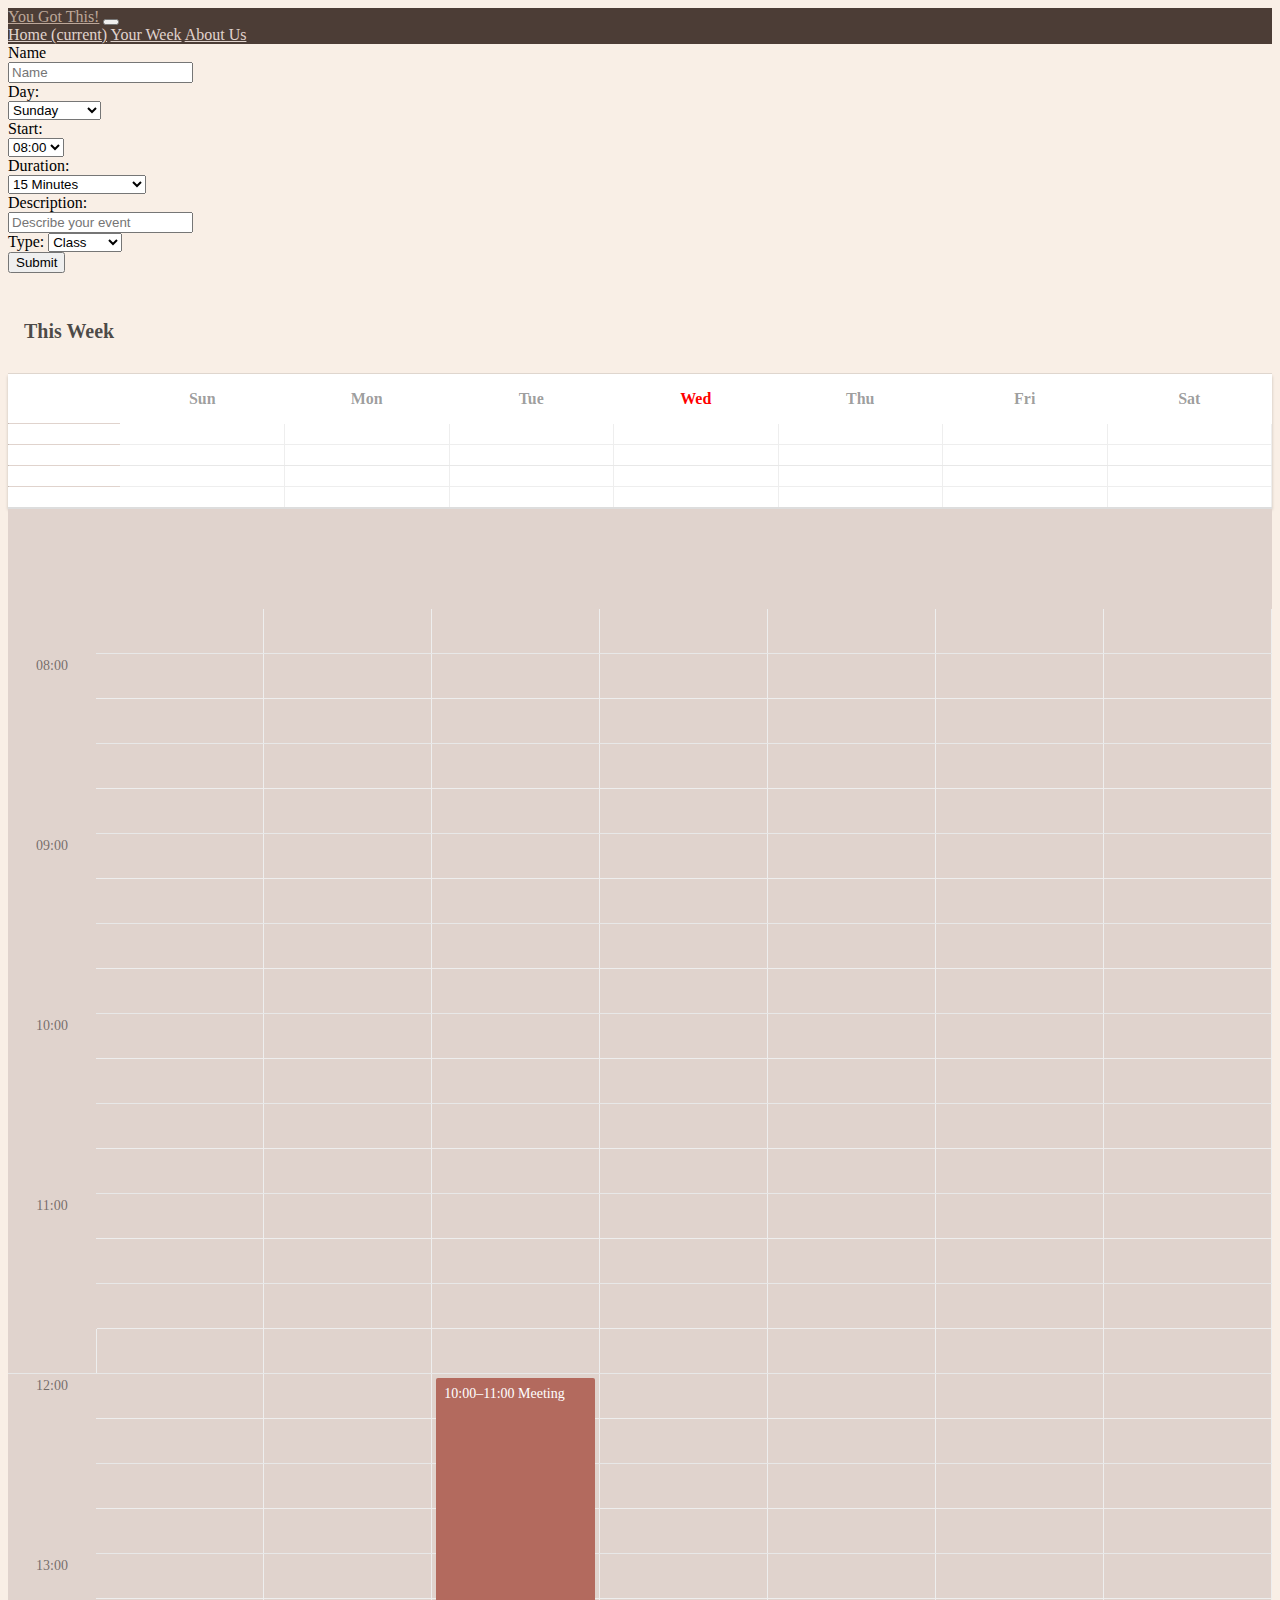
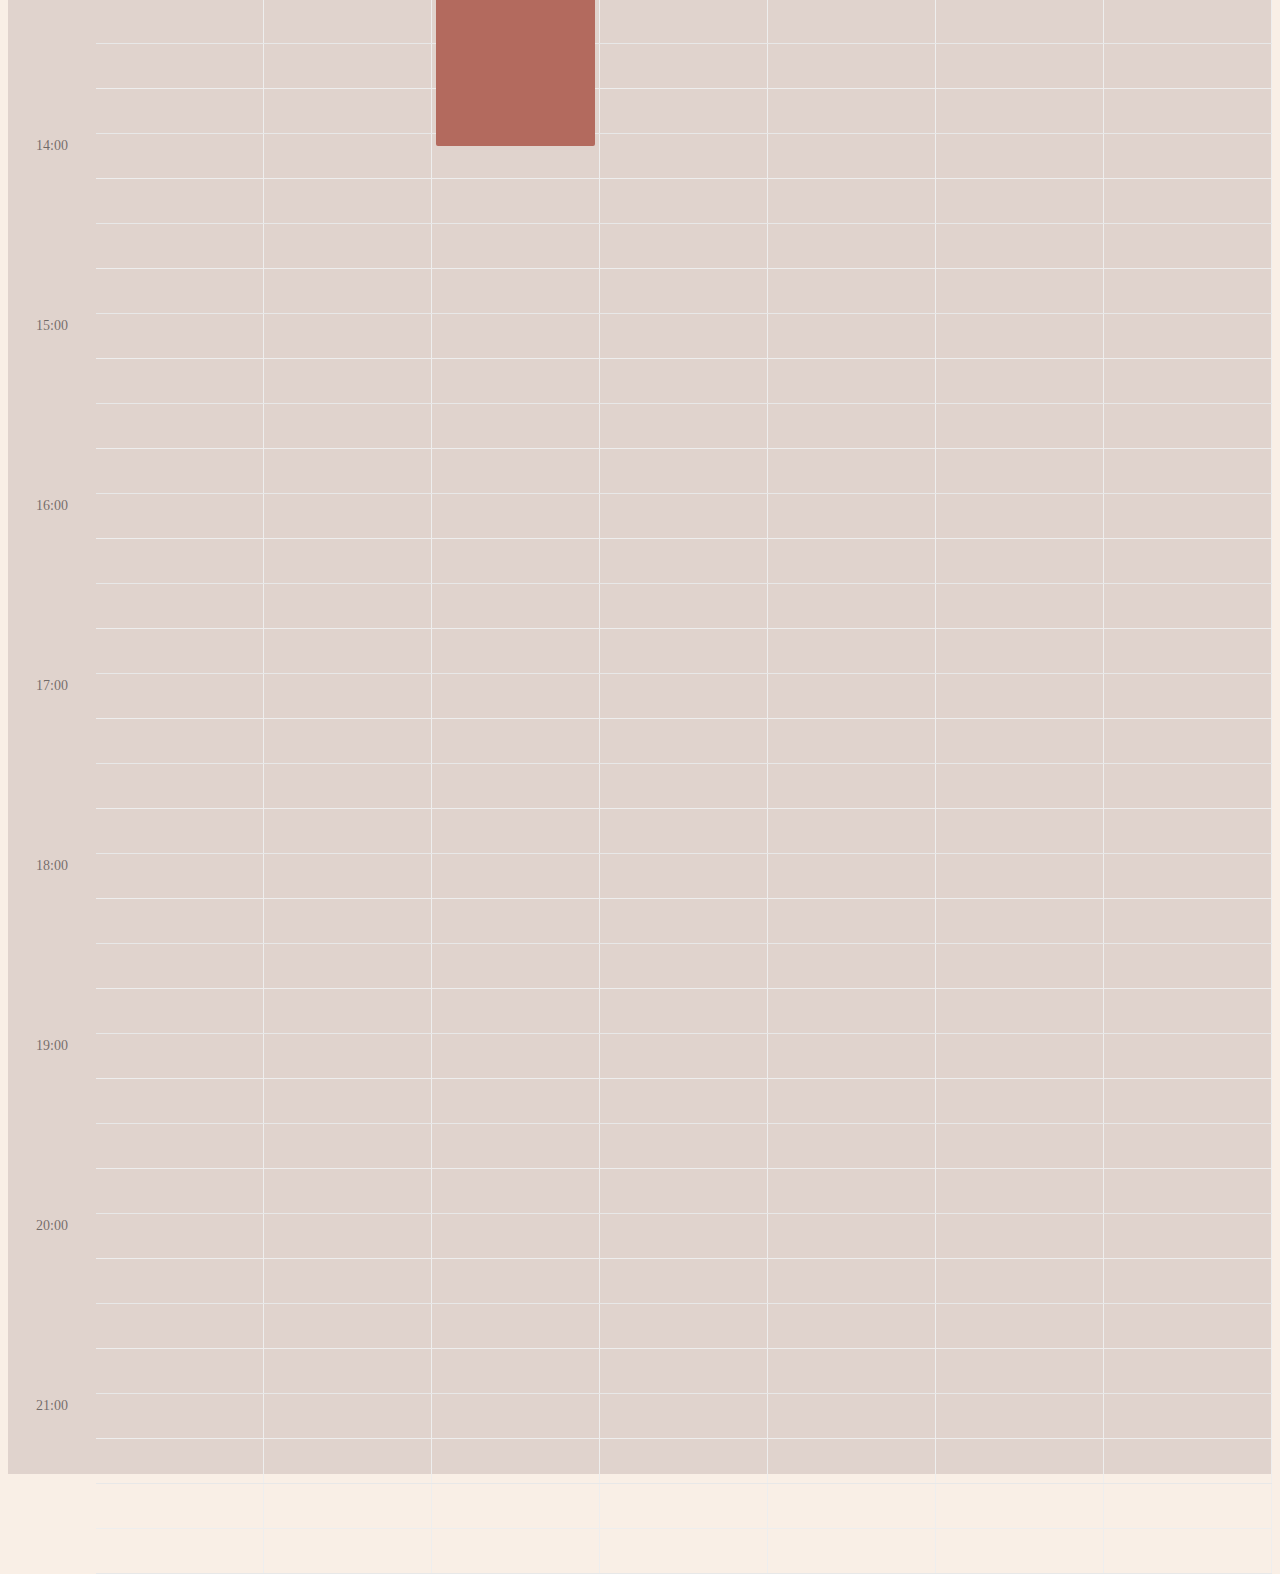
==== commit 8be75675: "Footer and new classes" ====
--- a/calendar.html
+++ b/calendar.html
@@ -414,7 +414,7 @@
             <td class="headcol hourrow">12:00</td>
             <td id="sun1200"></td>
             <td id="mon1200" class="slot"></td>
-            <td id="tue1200" class="slot"><div class="event oct"><input id="check" type="checkbox" class="checkbox" /><label for="check"></label>10:00–11:00 Meeting</div></td>
+            <td id="tue1200" class="slot"><div class="event oct leisureColour"><input id="check" type="checkbox" class="checkbox" /><label for="check"></label>10:00–11:00 Meeting</div></td>
             <td id="wed1200" class="slot"></td>
             <td id="thu1200" class="slot"></td>
             <td id="fri1200" class="slot"></td>
--- a/main.css
+++ b/main.css
@@ -67,4 +67,8 @@
 
 .linen {
     color: #f9efe6ff
+}
+
+footer {
+    background-color: #bda799ff
 }--- a/calendar.css
+++ b/calendar.css
@@ -163,33 +163,7 @@
     background: #4c3d36ff;
     color: white
   }
-  .event.single {
-    height: 100%;
-  }
-  .event.double {
-    height: 200%;
-  }
-  .event.triple {
-    height: 320%;
-  }
-  .event.quad {
-    height: 440%;
-  }
-  .event.quint {
-    height: 550%;
-  }
-
-  .event.hex {
-    height: 660%;
-  }
-
-  .event.sept {
-    height: 770%;
-  }
-
-  .event.oct {
-    height: 880%;
-  }
+
   /**
   thead {
       tr {
@@ -262,4 +236,56 @@
   
   .icon:hover {
     color: red;
+
+  }
+
+  .classColour {
+      background: #780116;
+      color: white;
+  }
+
+  .exerciseColour {
+    background: #f58549;
+    color: white;
+  }
+
+  .leisureColour {
+      background: #b36a5e;
+      color: white;
+
+
+  }
+  .studyColour {
+      background: #c89f9c;
+      color: #4c3d36ff;
+  }
+
+
+
+  .event.single {
+    height: 100%;
+  }
+  .event.double {
+    height: 200%;
+  }
+  .event.triple {
+    height: 320%;
+  }
+  .event.quad {
+    height: 440%;
+  }
+  .event.quint {
+    height: 550%;
+  }
+
+  .event.hex {
+    height: 660%;
+  }
+
+  .event.sept {
+    height: 770%;
+  }
+
+  .event.oct {
+    height: 880%;
   }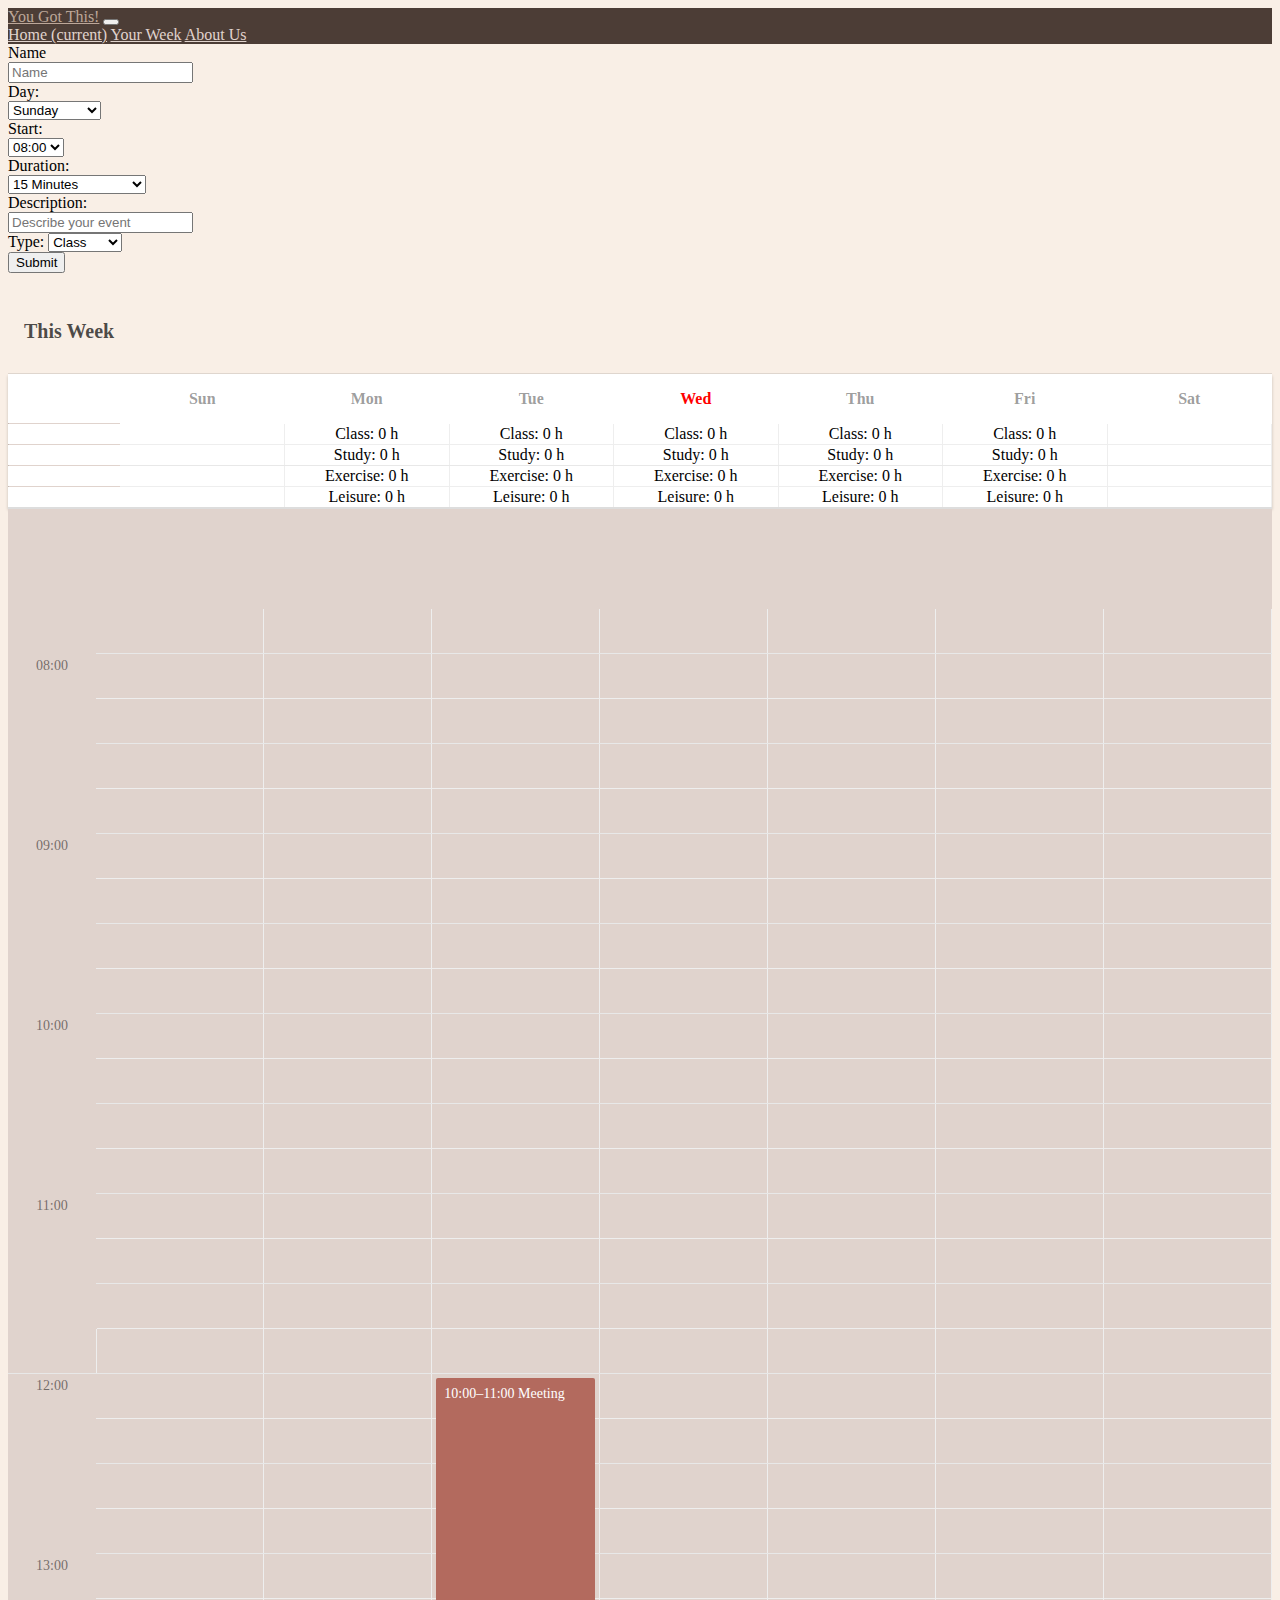
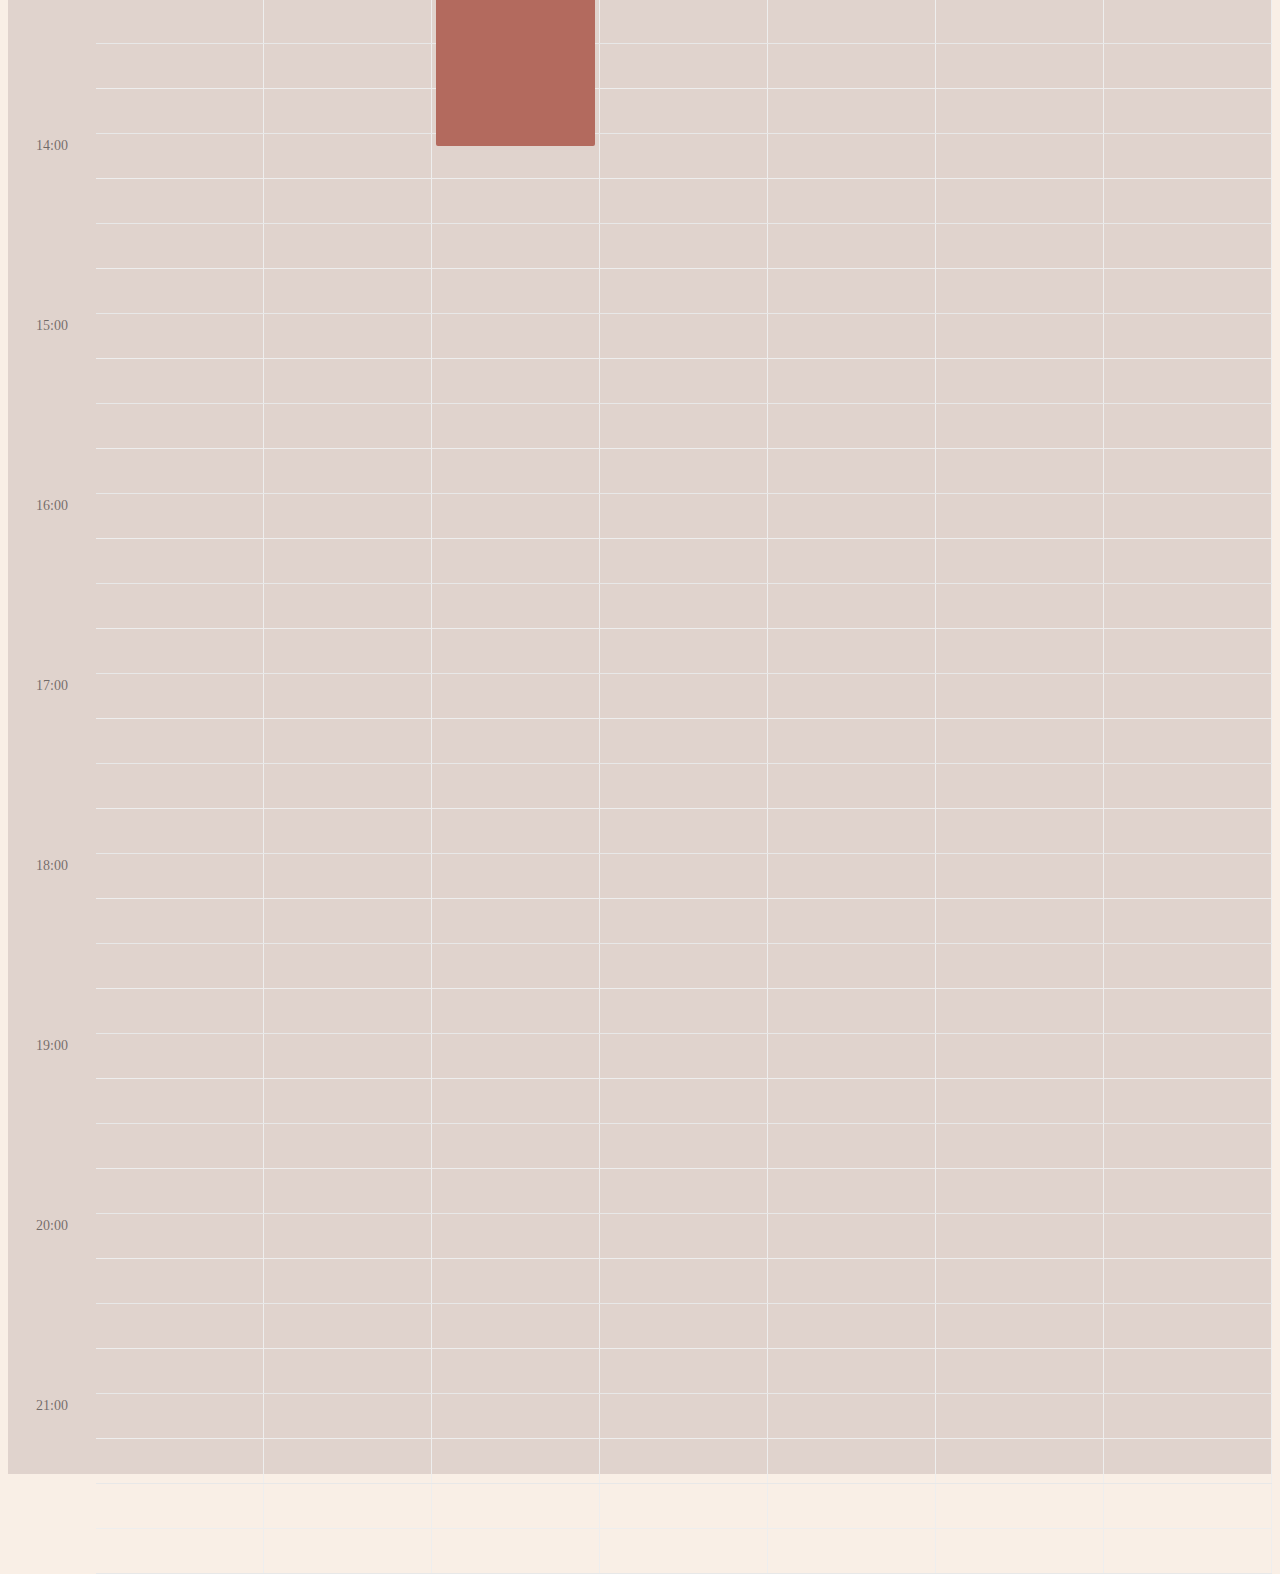
==== commit c9e5ffec: "timezone done" ====
--- a/calendar.html
+++ b/calendar.html
@@ -152,8 +152,9 @@
             <label for="type" class="col-sm-2 col-form-label">Type:</label>
             <select id="type" name="type" required>
                 <option value="class">Class</option>
+                <option value="study">Study</option>
+                <option value="leisure">Leisure</option>
                 <option value="exercise">Exercise</option>
-                <option value="relax">Relax</option>
             </select>
         </div>
 
@@ -193,43 +194,44 @@
                 <tr>
                     <td class="headcol"></td>
                     <td id="sun"></td>
-                    <td id="monClass" class="total"></td>
-                    <td id="tueClass" class="total"></td>
-                    <td id="wedClass" class="total"></td>
-                    <td id="thuClass" class="total"></td>
-                    <td id="friClass" class="total"></td>
+                    <td id="monClass" class="total classTime"></td>
+                    <td id="tueClass" class="total classTime"></td>
+                    <td id="wedClass" class="total classTime"></td>
+                    <td id="thuClass" class="total classTime"></td>
+                    <td id="friClass" class="total classTime"></td>
                     <td id="sat"></td>
                   </tr>
                   <tr>
                     <td class="headcol"></td>
                     <td id="sun"></td>
-                    <td id="monExercise" class="total"></td>
-                    <td id="tueExercise" class="total"></td>
-                    <td id="wedExercise" class="total"></td>
-                    <td id="thuExercise" class="total"></td>
-                    <td id="friExercise" class="total"></td>
+                    <td id="monStudy" class="total studyTime"></td>
+                    <td id="tueStudy" class="total studyTime"></td>
+                    <td id="wedStudy" class="total studyTime"></td>
+                    <td id="thuStudy" class="total studyTime"></td>
+                    <td id="friStudy" class="total studyTime"></td>
                     <td id="sat"></td>
                   </tr>
                   <tr>
                     <td class="headcol"></td>
                     <td id="sun"></td>
-                    <td id="monLeisure" class="total"></td>
-                    <td id="tueLeisure" class="total"></td>
-                    <td id="wedLeisure" class="total"></td>
-                    <td id="thuLeisure" class="total"></td>
-                    <td id="friLeisure" class="total"></td>
+                    <td id="monExercise" class="total exerciseTime"></td>
+                    <td id="tueExercise" class="total exerciseTime"></td>
+                    <td id="wedExercise" class="total exerciseTime"></td>
+                    <td id="thuExercise" class="total exerciseTime"></td>
+                    <td id="friExercise" class="total exerciseTime"></td>
                     <td id="sat"></td>
                   </tr>
                   <tr>
                     <td class="headcol"></td>
                     <td id="sun"></td>
-                    <td id="monStudy" class="total"></td>
-                    <td id="tueStudy" class="total"></td>
-                    <td id="wedStudy" class="total"></td>
-                    <td id="thuStudy" class="total"></td>
-                    <td id="friStudy" class="total"></td>
+                    <td id="monLeisure" class="total leisureTime"></td>
+                    <td id="tueLeisure" class="total leisureTime"></td>
+                    <td id="wedLeisure" class="total leisureTime"></td>
+                    <td id="thuLeisure" class="total leisureTime"></td>
+                    <td id="friLeisure" class="total leisureTime"></td>
                     <td id="sat"></td>
                   </tr>
+
             </thead>
             
         </table>
@@ -751,7 +753,7 @@
             <td id="sat2015"></td>
           </tr>
           <tr>
-            <td class="headcol hourrow"></td>
+            <td class="headcol"></td>
             <td id="sun2030"></td>
             <td id="mon2030" class="slot"></td>
             <td id="tue2030" class="slot"></td>
@@ -819,6 +821,6 @@
     <!-- Option 1: jQuery and Bootstrap Bundle (includes Popper) -->
     <script src="https://code.jquery.com/jquery-3.5.1.slim.min.js" integrity="sha384-DfXdz2htPH0lsSSs5nCTpuj/zy4C+OGpamoFVy38MVBnE+IbbVYUew+OrCXaRkfj" crossorigin="anonymous"></script>
     <script src="https://cdn.jsdelivr.net/npm/bootstrap@4.5.3/dist/js/bootstrap.bundle.min.js" integrity="sha384-ho+j7jyWK8fNQe+A12Hb8AhRq26LrZ/JpcUGGOn+Y7RsweNrtN/tE3MoK7ZeZDyx" crossorigin="anonymous"></script>
-    <script type="text/javascript" src="arjun.js"></script>
+    <script type="text/javascript" src="schedule.js"></script>
   </body>
 </html>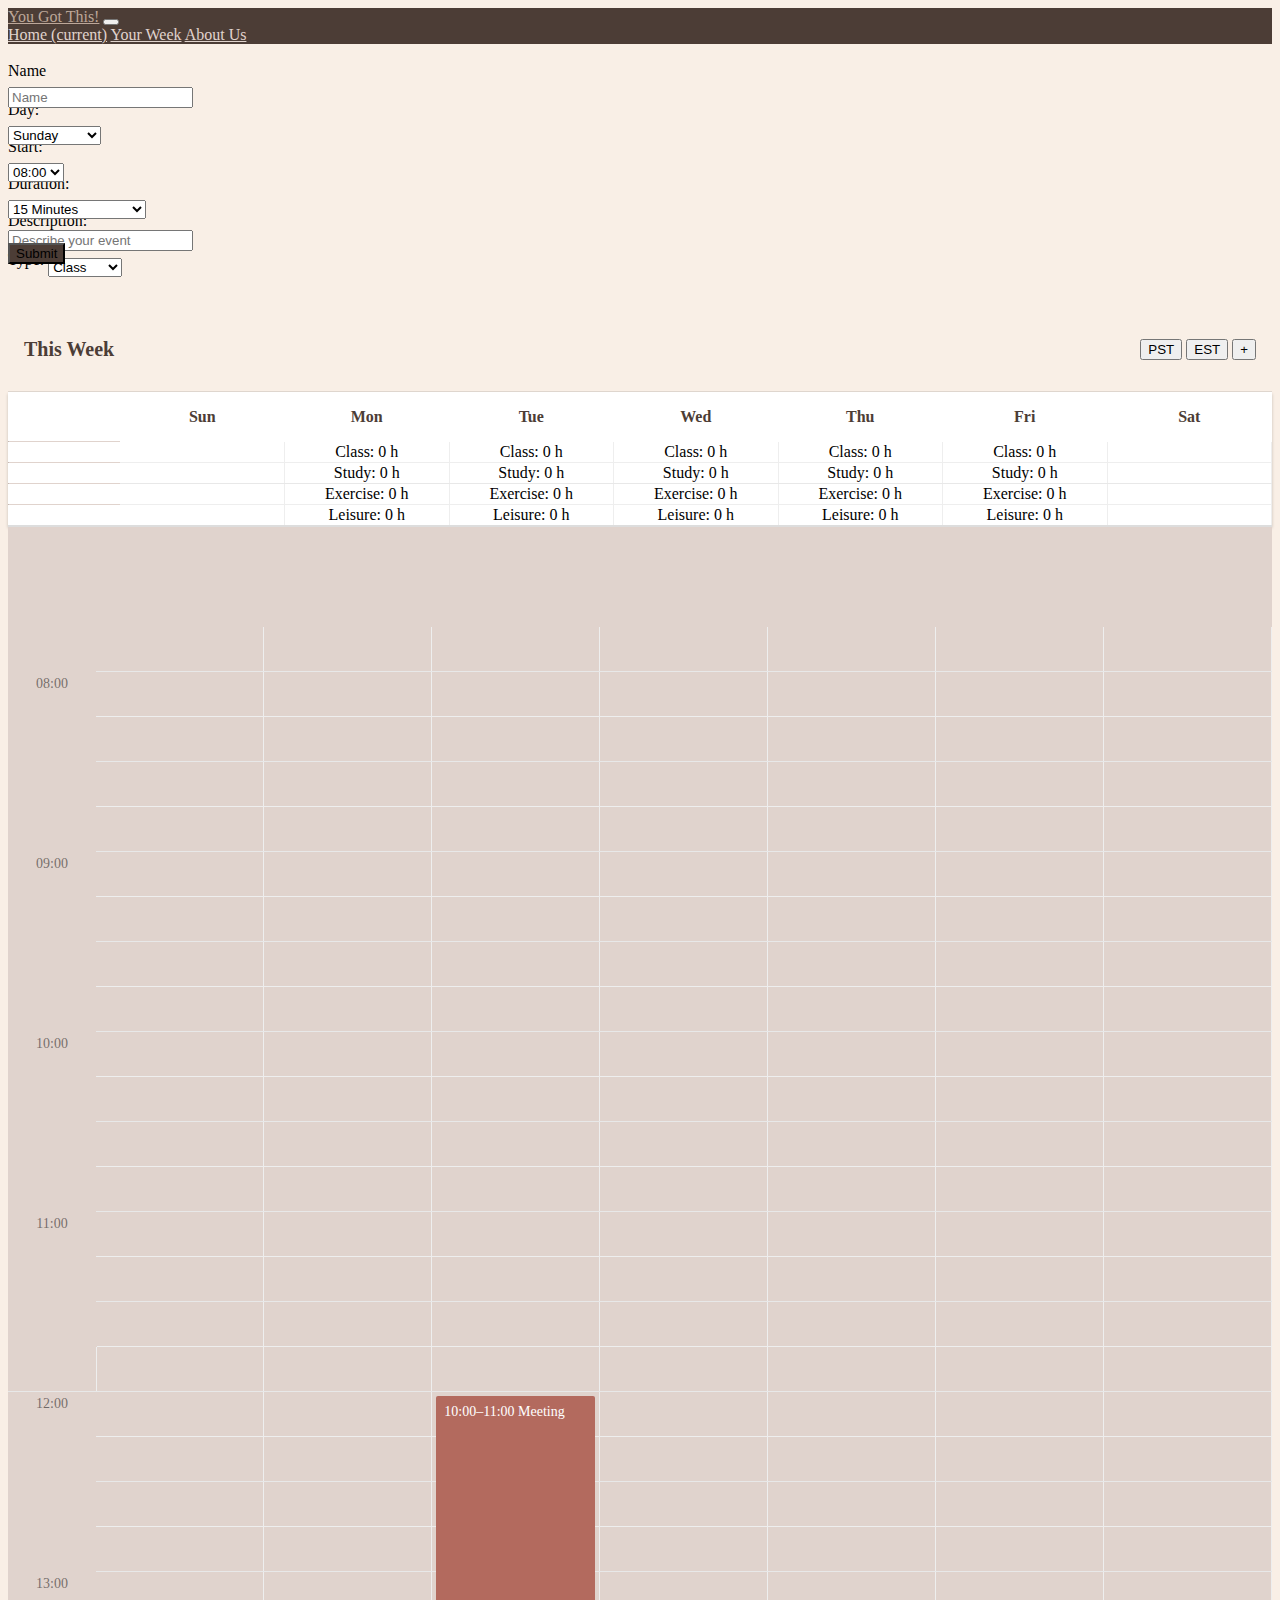
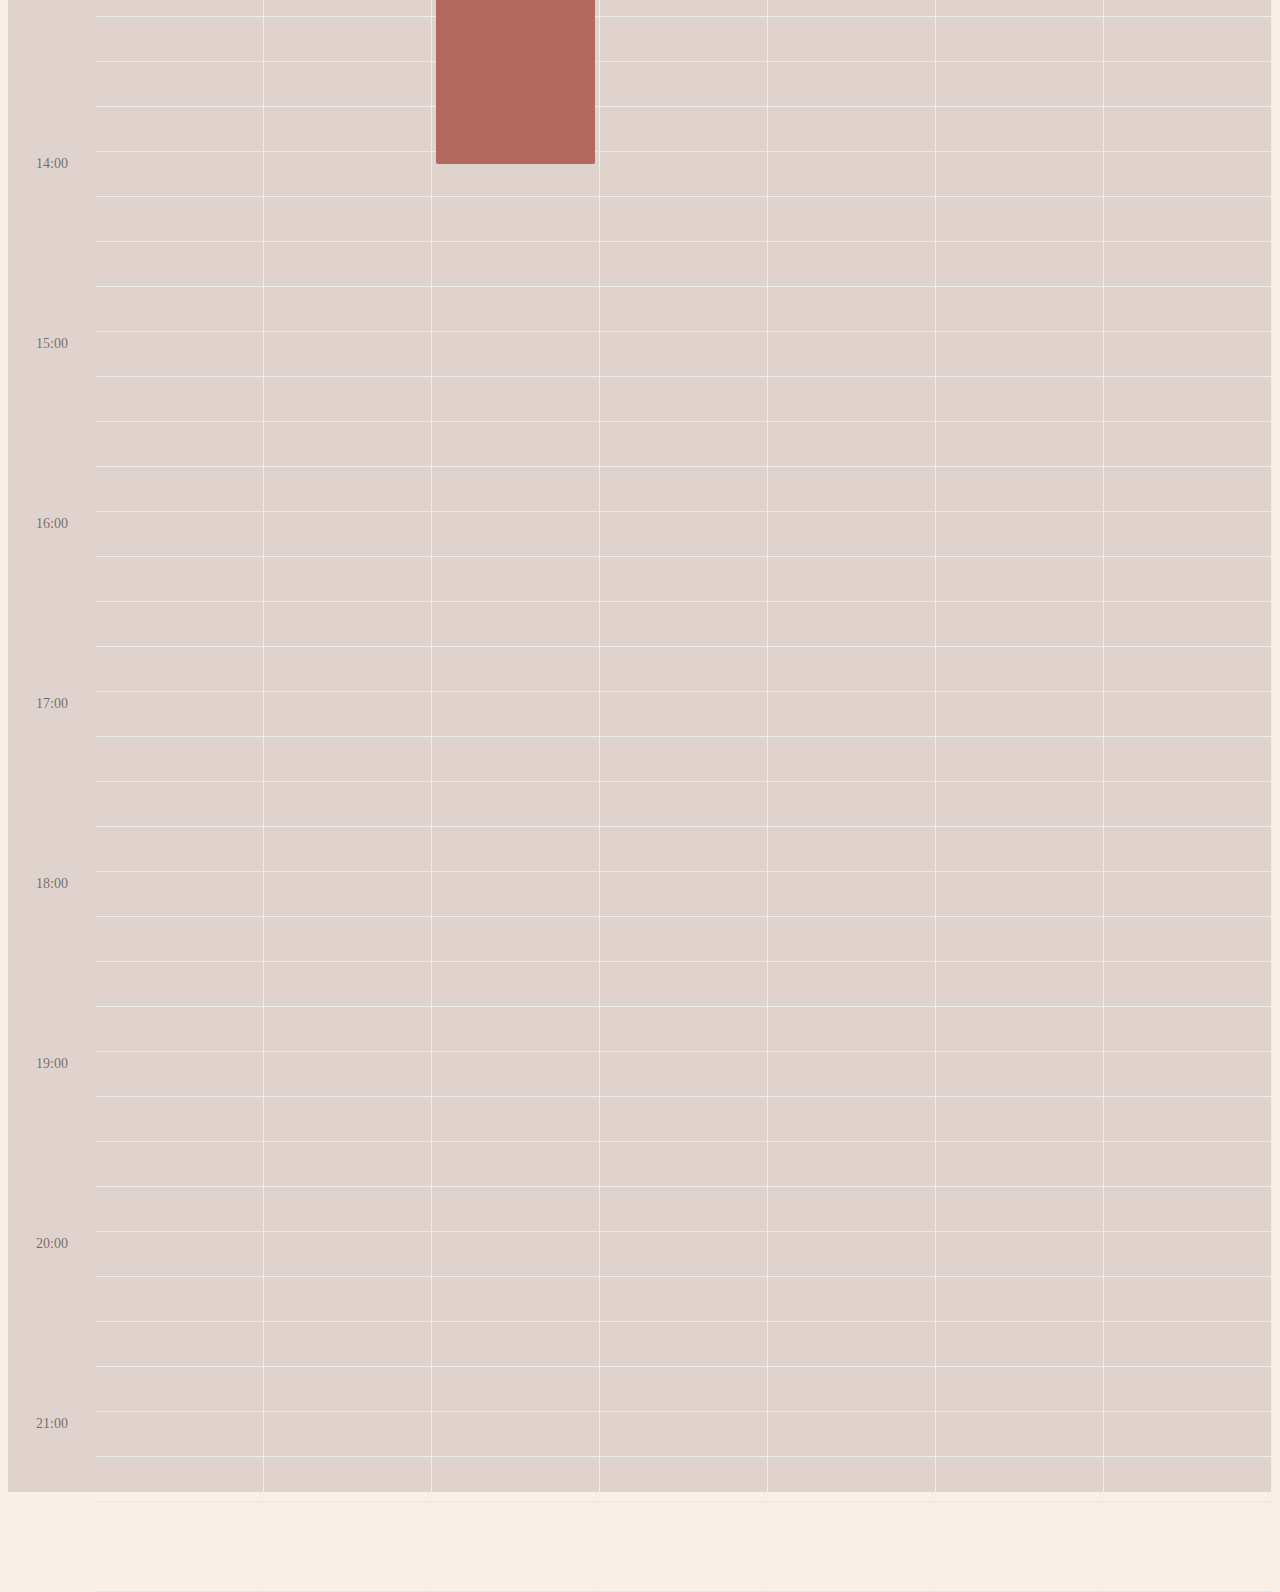
==== commit 755f9419: "dfgsdf" ====
--- a/calendar.html
+++ b/calendar.html
@@ -30,19 +30,20 @@
             </div>
         </nav>
     </div> 
-
-    <form class="container" onsubmit="return false">
+    <br>
+
+    <form class="container theform" onsubmit="return false">
         <div class="form-group row">
             <label for="name" class="col-sm-2 col-form-label">Name</label>
             <div class="col-sm-10">
-                <input type="text" class="form-control" id="name" placeholder="Name" name="Name" title="Enter the name of your event" required>
+                <input type="text" class="form-control" id="name" placeholder="Name" name="Name" style="position: relative; top: 5pt;" title="Enter the name of your event" required>
             </div>
         </div>
 
         <div class="form-group row">
             <label for="day" class="col-sm-2 col-form-label">Day:</label>
             <div class="col-sm-10">
-                <select id="day" name="day">
+                <select id="day" name="day" style="position: relative; top: 5pt;">
                     <option value="sun">Sunday</option>
                     <option value="mon">Monday</option>
                     <option value="tue">Tuesday</option>
@@ -57,7 +58,7 @@
         <div class="form-group row">
             <label for="start" class="col-sm-2 col-form-label">Start:</label>
             <div class="col-sm-10">
-                <select id="start" name="start" required>
+                <select id="start" name="start" style="position: relative; top: 5pt;" required>
                     <option value="0800">08:00</option>
                     <option value="0815">08:15</option>
                     <option value="0830">08:30</option>
@@ -120,9 +121,9 @@
     
         <!-- Enter phone number??? -->
         <div class="form-group row">
-            <label for="duration" class="col-sm-2 col-form-label">Duration:</label>
+            <label for="duration" class="col-sm-2 col-form-label" >Duration:</label>
             <div class="col-sm-10">
-                <select id="duration" name="duration" required>
+                <select id="duration" name="duration" style="position: relative; top: 5pt;" required>
                     <option value="100">15 Minutes</option>
                     <option value="200">30 Minutes</option>
                     <option value="320">45 Minutes</option>
@@ -150,7 +151,7 @@
 
         <div class="form-group row">
             <label for="type" class="col-sm-2 col-form-label">Type:</label>
-            <select id="type" name="type" required>
+            <select id="type" name="type" style="position: relative; top: 5pt;" required>
                 <option value="class">Class</option>
                 <option value="study">Study</option>
                 <option value="leisure">Leisure</option>
@@ -159,8 +160,8 @@
         </div>
 
         <div>
-            <button id="submitBtn" type="submit" class="btn btn-dark float-right" onclick="updateButton()">Submit</button>
-            <small id="error_msg" class="form-text text-danger"></small>
+            <button id="submitBtn" type="submit" class="btn btn-dark float-right" onclick="updateButton()" style="position: relative; top: -20pt; background: #4c3d36ff;">Submit</button>
+
         </div>
         <br>
     </form>
@@ -170,10 +171,16 @@
         <header class="container">
             <div class="calendar__title" style="display: flex; justify-content: center; align-items: center">
               <!-- <div class="icon secondary chevron_left">‹</div> -->
-              <h1 class="" style="flex: 1;"><span></span><strong>This Week</strong></h1>
+              <h1 class="" style="flex: 1;"><span></span><strong class="darklava">This Week</strong></h1>
               <!-- <div class="icon secondary chevron_left">›</div> -->
             </div> 
             <div style="align-self: flex-start; flex: 0 0 1"></div>
+            <div>
+                <button type="button" class="btn btn-sm timebutton" onclick="switchTimezone(-3) ">PST</button>
+                <button type="button" class="btn btn-sm timebutton" onclick="switchTimezone(3) ">EST</button>
+                <button type="button" class="btn btn-sm timebutton">+</button>
+            </div>
+
         </header>
         
         <div class="outer">
@@ -183,13 +190,13 @@
             <thead>
                 <tr>
                     <th class="headcol"></th>
-                    <th class="secondary">Sun</th>
-                    <th class="secondary">Mon</th>
-                    <th class="secondary">Tue</th>
-                    <th class="today">Wed</th>
-                    <th class="secondary">Thu</th>
-                    <th class="secondary">Fri</th>
-                    <th class="secondary">Sat</th>
+                    <th class="darklava">Sun</th>
+                    <th class="darklava">Mon</th>
+                    <th class="darklava">Tue</th>
+                    <th class="darklava">Wed</th>
+                    <th class="darklava">Thu</th>
+                    <th class="darklava">Fri</th>
+                    <th class="darklava">Sat</th>
                 </tr>
                 <tr>
                     <td class="headcol"></td>
@@ -753,7 +760,7 @@
             <td id="sat2015"></td>
           </tr>
           <tr>
-            <td class="headcol"></td>
+            <td class="headcol hourrow"></td>
             <td id="sun2030"></td>
             <td id="mon2030" class="slot"></td>
             <td id="tue2030" class="slot"></td>
--- a/calendar.css
+++ b/calendar.css
@@ -288,4 +288,16 @@
 
   .event.oct {
     height: 880%;
+  }
+  .event.nine {
+    height: 990%;
+  }
+  .event.ten {
+    height: 1110%;
+  }
+  .event.eleven {
+    height: 1230%;
+  }
+  .event.twelve {
+    height: 1340%;
   }